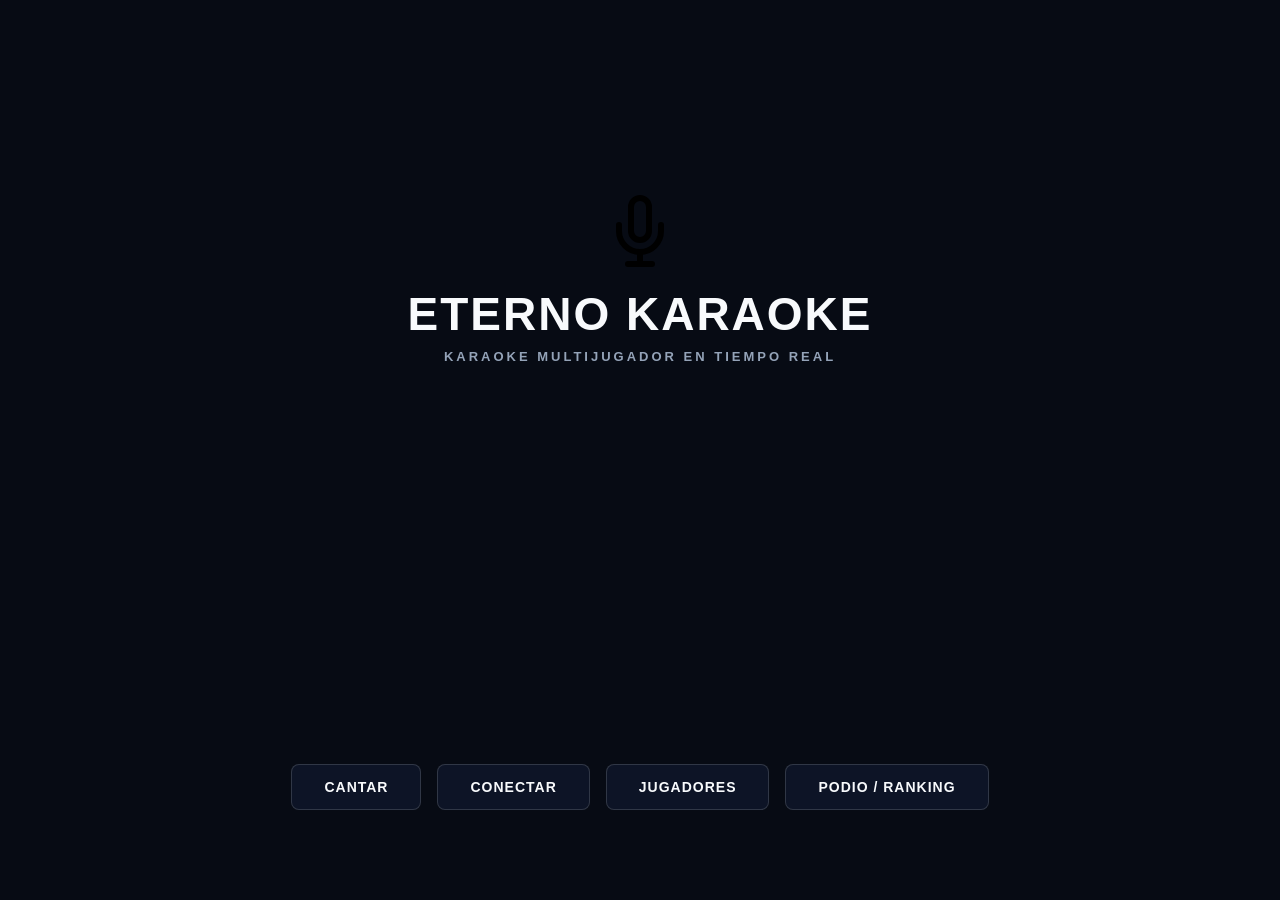
==== index.html @ def69ac6 "feat: move scores to right lane panels with Just Dance style popups, clean up top HUD, enlarge TV ly" ====
<!DOCTYPE html>
<html lang="es">
<head>
  <meta charset="UTF-8">
  <meta name="viewport" content="width=device-width, initial-scale=1.0">
  <title>Eterno Karaoke</title>
  <link rel="stylesheet" href="src/css/main.css">
  <link rel="stylesheet" href="src/css/game.css">
  <!-- WebRTC PeerJS Local Library -->
  <script src="src/js/peerjs.min.js"></script>
  <!-- Client-side Dynamic QR Code Library -->
  <script src="src/js/qrcode.min.js"></script>
</head>
<body>

  <!-- 1. VISTA: PÁGINA DE INICIO (VOCALUXE HOME SCREEN) -->
  <section id="view-home" class="home-screen">
    <div class="home-branding">
      <img src="src/assets/images/svg/mic.svg" alt="Karaoke" class="home-logo" />
      <h1 class="home-title">ETERNO KARAOKE</h1>
      <p class="home-subtitle">KARAOKE MULTIJUGADOR EN TIEMPO REAL</p>
    </div>

    <!-- Vocaluxe Bottom Navigation Bar -->
    <nav class="vocaluxe-bottom-bar">
      <button id="nav-btn-sing" class="vocaluxe-menu-btn" title="Ir a la biblioteca de canciones">
        <span>CANTAR</span>
      </button>
      <button id="nav-btn-connect" class="vocaluxe-menu-btn" title="Escanear QR para conectar móviles">
        <span>CONECTAR</span>
      </button>
      <button id="nav-btn-players" class="vocaluxe-menu-btn" title="Ver jugadores conectados y comprobación">
        <span>JUGADORES</span>
      </button>
      <button id="nav-btn-leaderboard" class="vocaluxe-menu-btn" title="Ver podio y clasificación histórica">
        <span>PODIO / RANKING</span>
      </button>
    </nav>
  </section>

  <!-- 2. VISTA: MENÚ DE CANCIONES (CUADRÍCULA LIPS / VOCALUXE) -->
  <main id="view-library" class="hidden"></main>

  <!-- 3. VISTA: PANTALLA DE JUEGO (CANVAS + HUD HASTA 4 JUGADORES) -->
  <section id="view-game" class="game-viewport hidden">
    <!-- Vídeo MP4 de fondo del videoclip -->
    <video id="bg-video" class="bg-video" playsinline></video>

    <!-- Canvas de notas píldora a 60 FPS -->
    <canvas id="game-canvas" class="game-canvas"></canvas>

    <!-- Barra Inferior de Juego (Título a la izquierda, Pausa/Salir a la derecha) -->
    <footer class="game-bottom-bar">
      <div class="song-meta-pill">
        <span id="hud-song-title" class="meta-title">-</span>
        <span class="meta-separator">•</span>
        <span id="hud-song-artist" class="meta-artist">-</span>
      </div>

      <div class="hud-action-buttons">
        <button id="btn-pause" class="btn-hud-circle" title="Pausar juego">
          <img src="src/assets/images/svg/pause.svg" alt="Pausa" />
        </button>
        <button id="btn-back" class="btn-hud-circle" title="Salir a biblioteca">
          <img src="src/assets/images/svg/arrow-left.svg" alt="Salir" />
        </button>
      </div>
    </footer>
  </section>

  <!-- 4. MODAL: CONECTAR MÓVILES (QR CODE ÚNICO HTTPS) -->
  <aside id="connect-modal" class="modal-overlay hidden">
    <div class="profiles-card">
      <header class="modal-header">
        <h2>CONECTAR MÓVILES</h2>
        <button id="btn-close-connect" class="btn-close">&times;</button>
      </header>
      <div class="profiles-content" style="text-align: center;">
        <p style="font-size: 13px; color: #94A3B8; margin-bottom: 18px;">
          Escanea este código QR con la cámara de tu móvil para entrar a la sala:
        </p>

        <!-- Dynamic QR Code Canvas -->
        <div style="background-color: #FFFFFF; padding: 12px; border-radius: 10px; display: inline-block; margin-bottom: 18px;">
          <canvas id="connect-qr-canvas" style="display: block; width: 190px; height: 190px;"></canvas>
        </div>

        <p style="font-size: 14px; margin-bottom: 20px;">
          <a id="connect-direct-link" href="#" target="_blank" style="color: #38BDF8; font-weight: 700; text-decoration: none;">
            Enlace directo
          </a>
        </p>
      </div>
      <footer class="modal-footer">
        <button id="btn-done-connect" class="btn-modal primary">Aceptar</button>
      </footer>
    </div>
  </aside>

  <!-- 5. MODAL: JUGADORES CONECTADOS Y COMPROBACIÓN EN VIVO -->
  <aside id="players-modal" class="modal-overlay hidden">
    <div class="profiles-card" style="width: 620px;">
      <header class="modal-header">
        <h2>JUGADORES Y COMPROBACIÓN DE MICRÓFONOS</h2>
        <button id="btn-close-players" class="btn-close">&times;</button>
      </header>
      <div class="profiles-content">
        <!-- Lista de Jugadores Conectados -->
        <h3 style="font-size: 11px; font-weight: 800; color: #94A3B8; letter-spacing: 1px; text-transform: uppercase; margin-bottom: 10px;">Jugadores en la Sala</h3>
        <div id="players-lobby-list" style="display: flex; flex-direction: column; gap: 10px; margin-bottom: 22px;">
          <div style="text-align: center; color: #94A3B8; font-size: 13px; padding: 20px;">
            Ningún móvil conectado aún. Pulsa en <strong>"Conectar"</strong> para escanear el código QR.
          </div>
        </div>

        <!-- Panel de Comprobación de Afinación y Tolerancia -->
        <div class="calibration-box" style="background-color: #070B14; border: 1px solid #1E293B; border-radius: 8px; padding: 18px;">
          <h3 style="font-size: 13px; font-weight: 800; color: #38BDF8; margin-bottom: 14px; display: flex; align-items: center; justify-content: space-between;">
            <span>COMPROBACIÓN DE AFINACIÓN EN VIVO</span>
            <span id="calib-detected-note" style="font-size: 12px; color: #10B981; font-weight: 700;">Afinador: En espera</span>
          </h3>

          <!-- Visual Musical Tuner Gauge -->
          <div style="margin-bottom: 18px;">
            <div style="display: flex; justify-content: space-between; font-size: 11px; font-weight: 800; color: #64748B; margin-bottom: 6px; padding: 0 4px;">
              <span>Do (C)</span>
              <span>Re (D)</span>
              <span>Mi (E)</span>
              <span>Fa (F)</span>
              <span>Sol (G)</span>
              <span>La (A)</span>
              <span>Si (B)</span>
            </div>
            <div style="position: relative; width: 100%; height: 16px; background-color: #1E293B; border-radius: 8px; overflow: hidden; border: 1px solid #334155;">
              <div id="calib-tuner-needle" style="position: absolute; left: 50%; top: 0; width: 4px; height: 100%; background-color: #38BDF8; transform: translateX(-50%); transition: left 0.08s ease;"></div>
            </div>
          </div>

          <!-- Tolerance / Pitch matching selector -->
          <div style="display: flex; align-items: center; justify-content: space-between;">
            <div>
              <span style="font-size: 13px; font-weight: 700; color: #F8FAFC; display: block;">Tolerancia de Afinación de Puntos</span>
              <span style="font-size: 11px; color: #94A3B8;">Ajusta el margen para dar una nota por acertada</span>
            </div>
            <div id="calib-tolerance-group" style="display: flex; gap: 6px; background-color: #0F172A; padding: 4px; border-radius: 6px; border: 1px solid #1E293B;">
              <button class="calib-btn" data-tol="2.2">Permisiva</button>
              <button class="calib-btn active" data-tol="1.5">Normal</button>
              <button class="calib-btn" data-tol="0.9">Estricta</button>
            </div>
          </div>
        </div>
      </div>
      <footer class="modal-footer">
        <button id="btn-done-players" class="btn-modal primary">Guardar y Cerrar</button>
      </footer>
    </div>
  </aside>

  <!-- 6. MODAL: COMPROBACIÓN DE JUGADORES LISTOS (READY CHECK) -->
  <aside id="ready-check-modal" class="modal-overlay hidden">
    <div class="profiles-card" style="width: 540px; text-align: center;">
      <header class="modal-header">
        <h2>¿ESTÁIS LISTOS?</h2>
        <button id="btn-close-ready" class="btn-close">&times;</button>
      </header>
      <div class="profiles-content" style="padding: 24px 20px;">
        <div id="ready-song-banner" style="background-color: #070B14; border: 1px solid #1E293B; border-radius: 8px; padding: 12px 16px; margin-bottom: 20px; display: flex; align-items: center; gap: 14px; text-align: left;">
          <img id="ready-song-cover" src="src/assets/images/svg/music.svg" alt="" style="width: 48px; height: 48px; border-radius: 6px; object-fit: cover;" />
          <div>
            <h3 id="ready-song-title" style="font-size: 16px; font-weight: 800; color: #F8FAFC; margin-bottom: 2px;">-</h3>
            <p id="ready-song-artist" style="font-size: 13px; color: #94A3B8;">-</p>
          </div>
        </div>

        <p style="font-size: 13px; color: #94A3B8; margin-bottom: 18px;">
          Pulsa <strong>"¡ESTOY LISTO!"</strong> en la pantalla del móvil para confirmar:
        </p>

        <div id="ready-players-list" style="display: flex; flex-direction: column; gap: 10px; margin-bottom: 24px;">
          <!-- Dinámico según jugadores conectados -->
        </div>

        <div style="display: flex; gap: 12px; justify-content: center;">
          <button id="btn-force-start" class="btn-modal primary" style="flex: 1; padding: 14px; font-size: 15px;">
            Empezar Canción
          </button>
          <button id="btn-cancel-ready" class="btn-modal secondary" style="padding: 14px 22px;">
            Cancelar
          </button>
        </div>
      </div>
    </div>
  </aside>

  <!-- 7. MODAL: PODIO Y CLASIFICACIÓN HISTÓRICA LOCAL -->
  <aside id="leaderboard-modal" class="modal-overlay hidden">
    <div class="profiles-card" style="width: 600px;">
      <header class="modal-header">
        <h2>PODIO Y CLASIFICACIÓN HISTÓRICA</h2>
        <button id="btn-close-leaderboard" class="btn-close">&times;</button>
      </header>
      <div class="profiles-content">
        <p style="font-size: 13px; color: #94A3B8; margin-bottom: 16px;">
          Puntuaciones acumuladas y récords guardados localmente:
        </p>

        <div id="leaderboard-list" style="display: flex; flex-direction: column; gap: 10px; margin-bottom: 20px;">
          <!-- Dinámico -->
        </div>

        <button id="btn-reset-leaderboard" class="btn-modal secondary" style="width: 100%; border-color: #EF4444; color: #EF4444;">
          Reiniciar Puntuaciones del Podio
        </button>
      </div>
      <footer class="modal-footer">
        <button id="btn-done-leaderboard" class="btn-modal primary">Cerrar</button>
      </footer>
    </div>
  </aside>

  <!-- 8. MODAL: RESULTADOS FINALES MULTI-JUGADOR -->
  <aside id="view-results" class="modal-overlay hidden">
    <div class="results-card-large">
      <header class="results-banner">
        <img src="src/assets/images/svg/trophy.svg" alt="Trofeo" class="trophy-icon" />
        <h2 id="res-winner-title" class="winner-title">CANCION COMPLETADA</h2>
      </header>

      <div id="results-players-container" class="results-grid"></div>

      <footer class="results-footer">
        <button id="btn-retry" class="btn-result primary">Cantar de Nuevo</button>
        <button id="btn-results-leaderboard" class="btn-result secondary">Ver Podio</button>
        <button id="btn-exit-results" class="btn-result secondary">Volver al Menú</button>
      </footer>
    </div>
  </aside>

  <!-- Script Principal Modular -->
  <script type="module" src="src/js/main.js"></script>
</body>
</html>
---- src/css/main.css ----
/* ==========================================================================
   LIPS / VOCALUXE MINIMALIST SQUARE GRID & MAIN STYLES
   Standards: EternoDev (Zero Gradients, Zero Emojis, Flat Minimal Design)
   ========================================================================== */

:root {
  --bg-primary: #070B14;
  --bg-surface: #0F172A;
  --bg-surface-elevated: #1E293B;
  --border-subtle: #1E293B;
  --border-active: #38BDF8;
  --text-main: #F8FAFC;
  --text-muted: #94A3B8;
  --color-blue: #2563EB;
  --color-blue-hover: #1D4ED8;
  --color-red: #EF4444;
  --color-green: #10B981;
  --color-amber: #F59E0B;
}

* {
  box-sizing: border-box;
  margin: 0;
  padding: 0;
}

body {
  font-family: -apple-system, BlinkMacSystemFont, "Segoe UI", Roboto, Helvetica, Arial, sans-serif;
  background-color: var(--bg-primary);
  color: var(--text-main);
  height: 100vh;
  overflow: hidden;
  user-select: none;
}

.hidden {
  display: none !important;
}

/* ==========================================================================
   VOCALUXE HOME SCREEN (TITLE & BOTTOM BAR)
   ========================================================================== */

.home-screen {
  width: 100vw;
  height: 100vh;
  display: flex;
  flex-direction: column;
  align-items: center;
  justify-content: space-between;
  padding: 60px 40px;
  background-color: #070B14;
  position: relative;
}

.home-branding {
  display: flex;
  flex-direction: column;
  align-items: center;
  margin-top: 15vh;
}

.home-logo {
  width: 72px;
  height: 72px;
  color: var(--color-blue);
  margin-bottom: 20px;
}

.home-title {
  font-size: 46px;
  font-weight: 900;
  letter-spacing: 2px;
  color: #F8FAFC;
  margin-bottom: 8px;
}

.home-subtitle {
  font-size: 13px;
  font-weight: 700;
  letter-spacing: 3px;
  color: var(--text-muted);
}

.vocaluxe-bottom-bar {
  display: flex;
  gap: 16px;
  margin-bottom: 30px;
}

.vocaluxe-menu-btn {
  background-color: rgba(15, 23, 42, 0.85);
  border: 1px solid rgba(255, 255, 255, 0.15);
  color: #F8FAFC;
  padding: 14px 32px;
  border-radius: 8px;
  font-size: 14px;
  font-weight: 800;
  letter-spacing: 1px;
  cursor: pointer;
  transition: background-color 0.15s ease, border-color 0.15s ease, transform 0.15s ease;
}

.vocaluxe-menu-btn:hover {
  background-color: #1E293B;
  border-color: #38BDF8;
  transform: translateY(-2px);
}

/* ==========================================================================
   HEADER (LIPS MINIMALIST STYLE)
   ========================================================================== */

.library-players-strip {
  display: flex;
  align-items: center;
  gap: 10px;
}

.no-players-text {
  font-size: 12px;
  font-weight: 700;
  color: #64748B;
  background-color: var(--bg-surface);
  border: 1px solid var(--border-subtle);
  padding: 6px 12px;
  border-radius: 6px;
}

.players-badges-row {
  display: flex;
  align-items: center;
  gap: 8px;
}

.player-badge-pill {
  display: inline-flex;
  align-items: center;
  gap: 6px;
  background-color: var(--bg-surface);
  border: 2px solid;
  padding: 4px 10px;
  border-radius: 6px;
}

.badge-avatar {
  width: 20px;
  height: 20px;
  border-radius: 4px;
}

.badge-name {
  font-size: 12px;
  font-weight: 800;
  color: #F8FAFC;
}

.lips-screen {
  display: flex;
  flex-direction: column;
  height: 100vh;
  padding: 16px 28px;
  position: relative;
}

.lips-header {
  display: flex;
  align-items: center;
  justify-content: space-between;
  padding-bottom: 14px;
  border-bottom: 1px solid var(--border-subtle);
  margin-bottom: 20px;
}

.lips-brand {
  display: flex;
  align-items: center;
  gap: 10px;
}

.brand-icon {
  width: 26px;
  height: 26px;
  color: var(--color-blue);
}

.brand-title {
  font-size: 18px;
  font-weight: 800;
  letter-spacing: 0.5px;
}

/* 1P, 2P, 3P, 4P Selector */
.player-count-tabs {
  display: flex;
  background-color: var(--bg-surface);
  border: 1px solid var(--border-subtle);
  border-radius: 8px;
  padding: 3px;
  gap: 4px;
}

.count-tab {
  background: transparent;
  border: none;
  color: var(--text-muted);
  font-size: 12px;
  font-weight: 800;
  padding: 7px 14px;
  border-radius: 5px;
  cursor: pointer;
  transition: background-color 0.15s ease, color 0.15s ease;
}

.count-tab.active {
  background-color: var(--color-blue);
  color: #FFFFFF;
}

.header-actions {
  display: flex;
  align-items: center;
  gap: 10px;
}

.search-wrap {
  display: flex;
  align-items: center;
  gap: 8px;
  background-color: var(--bg-surface);
  border: 1px solid var(--border-subtle);
  border-radius: 6px;
  padding: 6px 12px;
}

.search-wrap img {
  width: 15px;
  height: 15px;
  color: var(--text-muted);
}

.search-wrap input {
  background: transparent;
  border: none;
  outline: none;
  color: var(--text-main);
  font-size: 13px;
  width: 150px;
}

.btn-action-minimal {
  display: inline-flex;
  align-items: center;
  gap: 6px;
  background-color: var(--bg-surface);
  color: var(--text-main);
  border: 1px solid var(--border-subtle);
  padding: 7px 14px;
  border-radius: 6px;
  font-size: 12px;
  font-weight: 700;
  cursor: pointer;
  transition: background-color 0.15s ease;
}

.btn-action-minimal img {
  width: 14px;
  height: 14px;
}

.btn-action-minimal:hover {
  background-color: var(--bg-surface-elevated);
}

/* ==========================================================================
   LIPS SQUARE GRID (1:1 RATIO BLOCKS)
   ========================================================================== */

.lips-grid-view {
  flex: 1;
  overflow-y: auto;
  padding-bottom: 90px; /* Space for floating play bar */
}

.lips-grid {
  display: grid;
  grid-template-columns: repeat(auto-fill, minmax(170px, 1fr));
  gap: 22px;
}

.lips-card {
  display: flex;
  flex-direction: column;
  cursor: pointer;
  transition: transform 0.15s ease;
}

.lips-card:hover {
  transform: translateY(-3px);
}

.lips-square {
  position: relative;
  width: 100%;
  aspect-ratio: 1 / 1;
  background-color: #000000;
  border: 2px solid var(--border-subtle);
  border-radius: 8px;
  overflow: hidden;
  margin-bottom: 8px;
}

.lips-card.selected .lips-square {
  border-color: #38BDF8;
}

.square-img {
  width: 100%;
  height: 100%;
  object-fit: cover;
}

.fallback-img {
  width: 48px;
  height: 48px;
  position: absolute;
  top: 50%;
  left: 50%;
  transform: translate(-50%, -50%);
  color: var(--border-subtle);
}

/* Letter badge in top left (K, L, M, O...) like Lips */
.letter-badge {
  position: absolute;
  top: 8px;
  left: 8px;
  background-color: rgba(7, 11, 20, 0.85);
  border: 1px solid var(--border-subtle);
  color: #38BDF8;
  font-size: 11px;
  font-weight: 800;
  padding: 3px 7px;
  border-radius: 4px;
  z-index: 2;
}

.lips-info {
  display: flex;
  flex-direction: column;
  gap: 2px;
}

.lips-title {
  font-size: 14px;
  font-weight: 700;
  color: var(--text-main);
  white-space: nowrap;
  overflow: hidden;
  text-overflow: ellipsis;
}

.lips-artist {
  font-size: 12px;
  color: var(--text-muted);
  white-space: nowrap;
  overflow: hidden;
  text-overflow: ellipsis;
}

/* ==========================================================================
   VOCALUXE SONG SELECTION & DETAIL SIDE PANEL
   ========================================================================== */

.lips-screen {
  width: 100vw;
  height: 100vh;
  display: flex;
  flex-direction: column;
  overflow: hidden;
}

.library-body {
  display: flex;
  flex: 1;
  overflow: hidden;
  gap: 28px;
  padding: 20px 32px 28px 32px;
}

.lips-grid-view {
  flex: 1;
  overflow-y: auto;
  padding-right: 8px;
}

.vocaluxe-side-panel {
  width: 380px;
  min-width: 320px;
  max-width: 400px;
  background-color: var(--bg-surface);
  border: 1px solid var(--border-subtle);
  border-radius: 12px;
  padding: 24px;
  display: flex;
  flex-direction: column;
  overflow-y: auto;
  box-shadow: 0 8px 24px rgba(0, 0, 0, 0.4);
}

.panel-cover-wrap {
  width: 100%;
  aspect-ratio: 16 / 10;
  background-color: #070B14;
  border: 1px solid var(--border-subtle);
  border-radius: 8px;
  overflow: hidden;
  margin-bottom: 16px;
  display: flex;
  align-items: center;
  justify-content: center;
}

.panel-cover-img {
  width: 100%;
  height: 100%;
  object-fit: cover;
}

.panel-song-meta {
  margin-bottom: 20px;
}

.panel-title {
  font-size: 22px;
  font-weight: 900;
  color: var(--text-main);
  line-height: 1.2;
  margin-bottom: 6px;
  word-break: break-word;
}

.panel-artist {
  font-size: 15px;
  font-weight: 700;
  color: #38BDF8;
}

.panel-section-title {
  font-size: 11px;
  font-weight: 800;
  color: var(--text-muted);
  letter-spacing: 1px;
  text-transform: uppercase;
  margin-bottom: 8px;
  display: block;
}

.panel-toggle-group {
  display: flex;
  gap: 6px;
  background-color: #070B14;
  border: 1px solid var(--border-subtle);
  border-radius: 8px;
  padding: 4px;
  margin-bottom: 20px;
}

.panel-tab-btn {
  flex: 1;
  background: transparent;
  border: none;
  border-radius: 6px;
  color: var(--text-muted);
  font-size: 13px;
  font-weight: 700;
  padding: 8px 4px;
  cursor: pointer;
  transition: all 0.15s ease;
}

.panel-tab-btn:hover {
  color: var(--text-main);
}

.panel-tab-btn.active {
  background-color: var(--color-blue);
  color: #FFFFFF;
  font-weight: 800;
}

.calib-btn {
  background: transparent;
  border: none;
  color: var(--text-muted);
  font-size: 12px;
  font-weight: 700;
  padding: 6px 14px;
  border-radius: 4px;
  cursor: pointer;
  transition: all 0.15s ease;
}

.calib-btn:hover {
  color: var(--text-main);
}

.calib-btn.active {
  background-color: var(--color-blue);
  color: #FFFFFF;
  font-weight: 800;
}

.panel-actions {
  margin-top: auto;
  display: flex;
  flex-direction: column;
  gap: 8px;
}

.btn-panel-play {
  width: 100%;
  padding: 16px;
  background-color: var(--color-blue);
  color: #FFFFFF;
  border: none;
  border-radius: 8px;
  font-size: 16px;
  font-weight: 900;
  letter-spacing: 1.5px;
  cursor: pointer;
  display: flex;
  align-items: center;
  justify-content: center;
  gap: 10px;
  transition: background-color 0.15s ease, transform 0.1s ease;
}

.btn-panel-play:hover {
  background-color: var(--color-blue-hover);
  transform: translateY(-2px);
}

.btn-panel-play img {
  width: 18px;
  height: 18px;
}

.panel-players-status {
  font-size: 12px;
  color: var(--text-muted);
  text-align: center;
  font-weight: 600;
}

/* ==========================================================================
   PROFILES MODAL
   ========================================================================== */

.modal-overlay {
  position: fixed;
  top: 0;
  left: 0;
  width: 100vw;
  height: 100vh;
  background-color: rgba(7, 11, 20, 0.9);
  display: flex;
  align-items: center;
  justify-content: center;
  z-index: 1000;
}

.profiles-card {
  background-color: var(--bg-surface);
  border: 1px solid var(--border-subtle);
  border-radius: 12px;
  width: 520px;
  max-width: 95%;
  overflow: hidden;
}

.modal-header {
  display: flex;
  align-items: center;
  justify-content: space-between;
  padding: 18px 24px;
  border-bottom: 1px solid var(--border-subtle);
}

.modal-header h2 {
  font-size: 15px;
  font-weight: 800;
  letter-spacing: 0.5px;
}

.btn-close {
  background: transparent;
  border: none;
  color: var(--text-muted);
  font-size: 24px;
  cursor: pointer;
}

.profiles-content {
  padding: 24px;
}

.profile-tabs {
  display: grid;
  grid-template-columns: repeat(2, 1fr);
  gap: 8px;
  margin-bottom: 20px;
}

.profile-tab-item {
  display: flex;
  align-items: center;
  gap: 8px;
  background-color: var(--bg-surface-elevated);
  border: 1px solid var(--border-subtle);
  border-radius: 6px;
  padding: 10px;
  color: var(--text-muted);
  font-weight: 700;
  font-size: 12px;
  cursor: pointer;
}

.profile-tab-item img {
  width: 20px;
  height: 20px;
}

.profile-tab-item.active {
  border-color: var(--color-blue);
  background-color: #1E3A8A;
  color: #FFFFFF;
}

.avatar-selection-box {
  display: flex;
  align-items: center;
  gap: 16px;
  margin-bottom: 20px;
  background-color: var(--bg-primary);
  padding: 14px;
  border-radius: 8px;
}

.avatar-large {
  width: 50px;
  height: 50px;
  border-radius: 8px;
}

.avatar-picker-row {
  display: flex;
  gap: 8px;
}

.avatar-thumb {
  background: transparent;
  border: 2px solid var(--border-subtle);
  border-radius: 6px;
  padding: 4px;
  cursor: pointer;
}

.avatar-thumb:hover {
  border-color: var(--border-active);
}

.avatar-thumb img {
  width: 28px;
  height: 28px;
}

.form-group {
  margin-bottom: 16px;
}

.form-group label {
  display: block;
  font-size: 11px;
  font-weight: 700;
  color: var(--text-muted);
  margin-bottom: 6px;
  text-transform: uppercase;
}

.form-group input {
  width: 100%;
  background-color: var(--bg-primary);
  border: 1px solid var(--border-subtle);
  border-radius: 6px;
  padding: 10px 14px;
  color: var(--text-main);
  font-size: 14px;
  outline: none;
}

.segmented-control {
  display: flex;
  background-color: var(--bg-primary);
  border: 1px solid var(--border-subtle);
  border-radius: 6px;
  padding: 3px;
  gap: 4px;
}

.btn-segment {
  flex: 1;
  background: transparent;
  border: none;
  color: var(--text-muted);
  font-size: 12px;
  font-weight: 600;
  padding: 8px;
  border-radius: 4px;
  cursor: pointer;
}

.btn-segment.active {
  background-color: var(--color-blue);
  color: #FFFFFF;
}

.modal-footer {
  display: flex;
  justify-content: flex-end;
  gap: 10px;
  padding: 16px 24px;
  border-top: 1px solid var(--border-subtle);
}

.btn-modal {
  padding: 10px 18px;
  border-radius: 6px;
  font-size: 13px;
  font-weight: 700;
  cursor: pointer;
  border: none;
}

.btn-modal.primary {
  background-color: var(--color-blue);
  color: #FFFFFF;
}

.btn-modal.secondary {
  background-color: var(--bg-surface-elevated);
  color: var(--text-main);
}
---- src/css/game.css ----
/* ==========================================================================
   GAMEPLAY HUD (UP TO 4 PLAYERS) & RESULTS
   Standards: EternoDev (Zero Gradients, Flat Solid Surfaces, SVG Only)
   ========================================================================== */

.game-viewport {
  position: relative;
  width: 100vw;
  height: 100vh;
  background-color: #070B14;
  overflow: hidden;
}

/* Background MP4 Video (Vivid clip playback with contrast overlay) */
.bg-video {
  position: absolute;
  top: 0;
  left: 0;
  width: 100%;
  height: 100%;
  object-fit: cover;
  opacity: 0.82;
  pointer-events: none;
}

.game-canvas {
  position: absolute;
  top: 0;
  left: 0;
  width: 100%;
  height: 100%;
  z-index: 10;
}

/* ==========================================================================
   BOTTOM GAMEPLAY BAR (Discrete Song Pill & Action Controls)
   ========================================================================== */

.game-bottom-bar {
  position: absolute;
  bottom: 16px;
  left: 24px;
  right: 24px;
  display: flex;
  align-items: center;
  justify-content: space-between;
  z-index: 20;
  pointer-events: none;
}

.game-bottom-bar .song-meta-pill,
.game-bottom-bar .hud-action-buttons {
  pointer-events: auto;
}

.song-meta-pill {
  background-color: rgba(7, 11, 20, 0.88);
  border: 1px solid #1E293B;
  border-radius: 6px;
  padding: 8px 16px;
  display: flex;
  align-items: center;
  gap: 8px;
}

.meta-title {
  font-size: 13px;
  font-weight: 800;
  color: #F8FAFC;
}

.meta-separator {
  color: #475569;
}

.meta-artist {
  font-size: 12px;
  color: #94A3B8;
}

.hud-action-buttons {
  display: flex;
  gap: 8px;
}

.btn-hud-circle {
  width: 36px;
  height: 36px;
  border-radius: 6px;
  background-color: rgba(7, 11, 20, 0.9);
  border: 1px solid #334155;
  display: flex;
  align-items: center;
  justify-content: center;
  cursor: pointer;
  transition: background-color 0.15s ease;
}

.btn-hud-circle:hover {
  background-color: #1E293B;
}

.btn-hud-circle img {
  width: 16px;
  height: 16px;
}

/* ==========================================================================
   RESULTS MODAL (UP TO 4 PLAYERS)
   ========================================================================== */

.results-card-large {
  background-color: #0F172A;
  border: 2px solid #334155;
  border-radius: 12px;
  padding: 32px;
  width: 820px;
  max-width: 95%;
  text-align: center;
}

.results-banner {
  margin-bottom: 22px;
}

.trophy-icon {
  width: 48px;
  height: 48px;
  color: #F59E0B;
  margin-bottom: 10px;
}

.winner-title {
  font-size: 22px;
  font-weight: 800;
  letter-spacing: -0.5px;
}

.results-grid {
  display: grid;
  grid-template-columns: repeat(auto-fit, minmax(170px, 1fr));
  gap: 16px;
  margin-bottom: 28px;
}

.result-player-card {
  background-color: #1E293B;
  border: 2px solid #334155;
  border-radius: 8px;
  overflow: hidden;
}

.result-player-card.winner {
  border-color: #F59E0B;
}

.result-player-header {
  padding: 14px;
  border-bottom: 2px solid;
  display: flex;
  flex-direction: column;
  align-items: center;
  gap: 6px;
}

.result-avatar {
  width: 44px;
  height: 44px;
  border-radius: 6px;
}

.result-player-name {
  font-size: 14px;
  font-weight: 800;
}

.result-rank-badge {
  font-size: 10px;
  font-weight: 800;
  color: #FFFFFF;
  padding: 2px 10px;
  border-radius: 4px;
}

.result-stats-body {
  padding: 14px;
  display: flex;
  flex-direction: column;
  gap: 10px;
}

.result-stat-row {
  display: flex;
  justify-content: space-between;
  align-items: center;
}

.stat-name {
  font-size: 11px;
  color: #94A3B8;
  font-weight: 700;
}

.stat-number {
  font-size: 16px;
  font-weight: 800;
  color: #F8FAFC;
}

.results-footer {
  display: flex;
  gap: 12px;
}

.btn-result {
  flex: 1;
  padding: 12px;
  border-radius: 6px;
  font-weight: 800;
  font-size: 13px;
  cursor: pointer;
  border: none;
}

.btn-result.primary {
  background-color: #2563EB;
  color: #FFFFFF;
}

.btn-result.secondary {
  background-color: #1E293B;
  color: #F8FAFC;
}

.btn-result.secondary:hover {
  background-color: #334155;
}
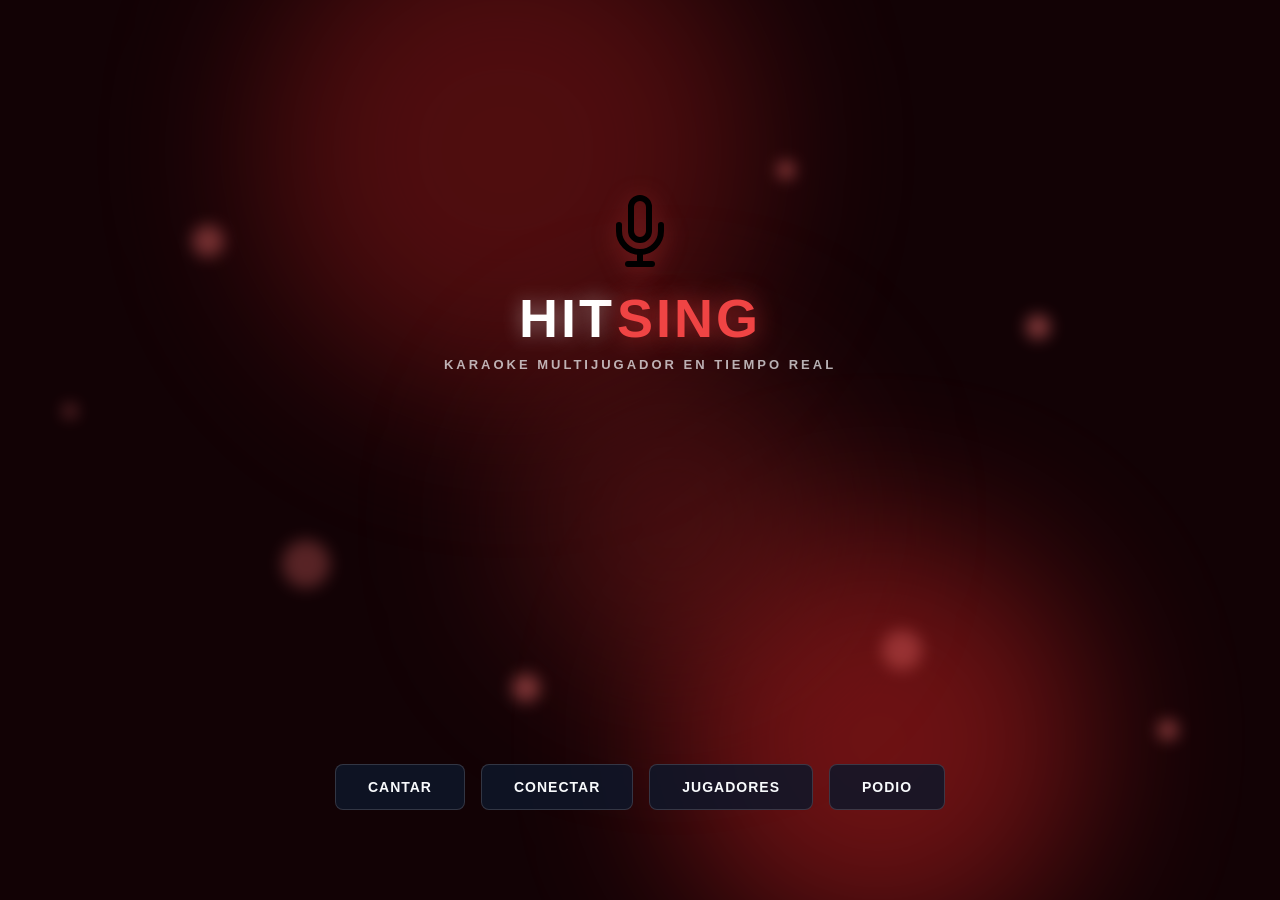
==== commit 9d2f915a: "fix: resolve SyntaxError in gameRenderer, rebrand to HitSing with animated crimson bokeh background," ====
--- a/index.html
+++ b/index.html
@@ -3,7 +3,7 @@
 <head>
   <meta charset="UTF-8">
   <meta name="viewport" content="width=device-width, initial-scale=1.0">
-  <title>Eterno Karaoke</title>
+  <title>HitSing</title>
   <link rel="stylesheet" href="src/css/main.css">
   <link rel="stylesheet" href="src/css/game.css">
   <!-- WebRTC PeerJS Local Library -->
@@ -15,9 +15,24 @@
 
   <!-- 1. VISTA: PÁGINA DE INICIO (VOCALUXE HOME SCREEN) -->
   <section id="view-home" class="home-screen">
+    <!-- Fondo animado rojizo con bokeh flotante y destellos -->
+    <div class="home-ambient-bg">
+      <div class="ambient-glow glow-1"></div>
+      <div class="ambient-glow glow-2"></div>
+      <div class="ambient-glow glow-3"></div>
+      <div class="bokeh-spot b1"></div>
+      <div class="bokeh-spot b2"></div>
+      <div class="bokeh-spot b3"></div>
+      <div class="bokeh-spot b4"></div>
+      <div class="bokeh-spot b5"></div>
+      <div class="bokeh-spot b6"></div>
+      <div class="bokeh-spot b7"></div>
+      <div class="bokeh-spot b8"></div>
+    </div>
+
     <div class="home-branding">
-      <img src="src/assets/images/svg/mic.svg" alt="Karaoke" class="home-logo" />
-      <h1 class="home-title">ETERNO KARAOKE</h1>
+      <img src="src/assets/images/svg/mic.svg" alt="HitSing" class="home-logo" />
+      <h1 class="home-title"><span class="title-hit">HIT</span><span class="title-sing">SING</span></h1>
       <p class="home-subtitle">KARAOKE MULTIJUGADOR EN TIEMPO REAL</p>
     </div>
 
@@ -32,8 +47,8 @@
       <button id="nav-btn-players" class="vocaluxe-menu-btn" title="Ver jugadores conectados y comprobación">
         <span>JUGADORES</span>
       </button>
-      <button id="nav-btn-leaderboard" class="vocaluxe-menu-btn" title="Ver podio y clasificación histórica">
-        <span>PODIO / RANKING</span>
+      <button id="nav-btn-leaderboard" class="vocaluxe-menu-btn" title="Ver podio y puntuaciones">
+        <span>PODIO</span>
       </button>
     </nav>
   </section>
--- a/src/css/main.css
+++ b/src/css/main.css
@@ -49,11 +49,93 @@
   align-items: center;
   justify-content: space-between;
   padding: 60px 40px;
-  background-color: #070B14;
+  background-color: #120205; /* Deep rich dark wine/crimson */
   position: relative;
+  overflow: hidden;
+}
+
+/* Ambient Animated Red Bokeh & Particle Background */
+.home-ambient-bg {
+  position: absolute;
+  top: 0;
+  left: 0;
+  width: 100%;
+  height: 100%;
+  pointer-events: none;
+  overflow: hidden;
+  z-index: 1;
+}
+
+.ambient-glow {
+  position: absolute;
+  border-radius: 50%;
+  filter: blur(80px);
+  opacity: 0.45;
+  animation: floatGlow 12s infinite alternate ease-in-out;
+}
+
+.glow-1 {
+  width: 500px;
+  height: 500px;
+  background-color: #991B1B;
+  top: -100px;
+  left: 20%;
+  animation-duration: 14s;
+}
+
+.glow-2 {
+  width: 420px;
+  height: 420px;
+  background-color: #DC2626;
+  bottom: -50px;
+  right: 15%;
+  animation-duration: 18s;
+  animation-delay: -5s;
+}
+
+.glow-3 {
+  width: 320px;
+  height: 320px;
+  background-color: #7F1D1D;
+  top: 40%;
+  right: 35%;
+  animation-duration: 16s;
+  animation-delay: -8s;
+}
+
+.bokeh-spot {
+  position: absolute;
+  border-radius: 50%;
+  background-color: #F87171;
+  filter: blur(8px);
+  opacity: 0.35;
+  animation: driftBokeh 10s infinite alternate ease-in-out;
+}
+
+.b1 { width: 32px; height: 32px; top: 25%; left: 15%; animation-duration: 9s; opacity: 0.4; }
+.b2 { width: 48px; height: 48px; top: 60%; left: 22%; animation-duration: 13s; animation-delay: -2s; opacity: 0.3; }
+.b3 { width: 24px; height: 24px; top: 35%; right: 18%; animation-duration: 11s; animation-delay: -4s; opacity: 0.5; }
+.b4 { width: 40px; height: 40px; top: 70%; right: 28%; animation-duration: 15s; animation-delay: -6s; opacity: 0.35; }
+.b5 { width: 16px; height: 16px; top: 18%; right: 38%; animation-duration: 8s; animation-delay: -1s; opacity: 0.6; }
+.b6 { width: 28px; height: 28px; bottom: 22%; left: 40%; animation-duration: 12s; animation-delay: -3s; opacity: 0.45; }
+.b7 { width: 12px; height: 12px; top: 45%; left: 5%; animation-duration: 7s; animation-delay: -5s; opacity: 0.5; }
+.b8 { width: 20px; height: 20px; top: 80%; right: 8%; animation-duration: 10s; animation-delay: -7s; opacity: 0.5; }
+
+@keyframes floatGlow {
+  0% { transform: translate3d(0, 0, 0) scale(1); }
+  50% { transform: translate3d(30px, 40px, 0) scale(1.15); }
+  100% { transform: translate3d(-25px, -30px, 0) scale(0.92); }
+}
+
+@keyframes driftBokeh {
+  0% { transform: translate3d(0, 0, 0); }
+  50% { transform: translate3d(20px, -35px, 0); opacity: 0.6; }
+  100% { transform: translate3d(-15px, 25px, 0); opacity: 0.25; }
 }
 
 .home-branding {
+  position: relative;
+  z-index: 2;
   display: flex;
   flex-direction: column;
   align-items: center;
@@ -63,26 +145,40 @@
 .home-logo {
   width: 72px;
   height: 72px;
-  color: var(--color-blue);
   margin-bottom: 20px;
+  filter: drop-shadow(0 4px 12px rgba(239, 68, 68, 0.4));
 }
 
 .home-title {
-  font-size: 46px;
+  font-size: 54px;
   font-weight: 900;
-  letter-spacing: 2px;
-  color: #F8FAFC;
+  letter-spacing: 3px;
   margin-bottom: 8px;
+  display: flex;
+  align-items: center;
+  gap: 2px;
+}
+
+.title-hit {
+  color: #FFFFFF;
+  text-shadow: 0 0 20px rgba(255, 255, 255, 0.4);
+}
+
+.title-sing {
+  color: #EF4444;
+  text-shadow: 0 0 24px rgba(239, 68, 68, 0.6);
 }
 
 .home-subtitle {
   font-size: 13px;
   font-weight: 700;
   letter-spacing: 3px;
-  color: var(--text-muted);
+  color: rgba(248, 250, 252, 0.7);
 }
 
 .vocaluxe-bottom-bar {
+  position: relative;
+  z-index: 2;
   display: flex;
   gap: 16px;
   margin-bottom: 30px;
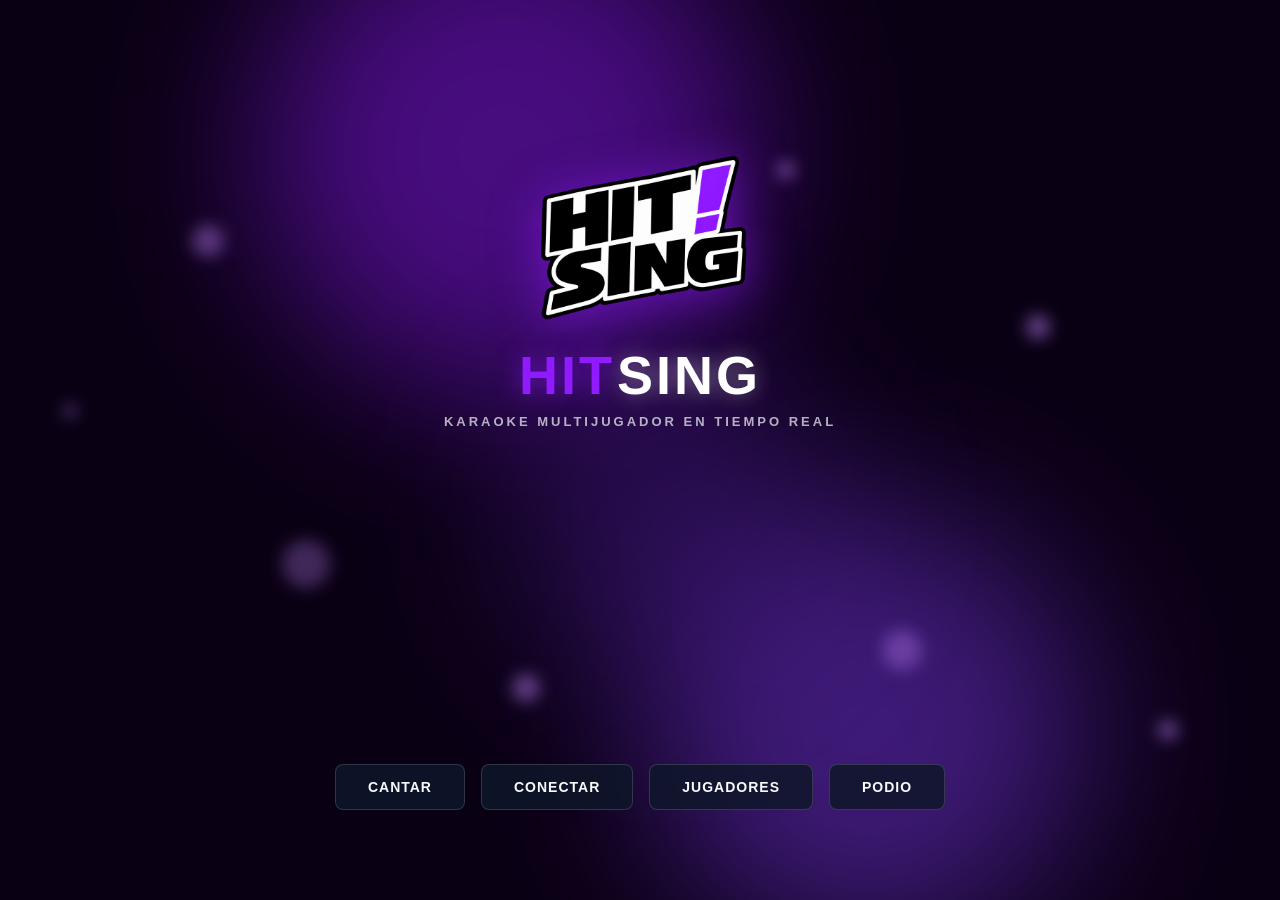
==== commit 3e9f63a7: "feat: redesign score panel to large Just Dance style layout, adopt purple #911BFF theme and integrat" ====
--- a/index.html
+++ b/index.html
@@ -31,7 +31,7 @@
     </div>
 
     <div class="home-branding">
-      <img src="src/assets/images/svg/mic.svg" alt="HitSing" class="home-logo" />
+      <img src="src/assets/images/png/logo.png" alt="HitSing" class="home-logo" />
       <h1 class="home-title"><span class="title-hit">HIT</span><span class="title-sing">SING</span></h1>
       <p class="home-subtitle">KARAOKE MULTIJUGADOR EN TIEMPO REAL</p>
     </div>
--- a/src/css/main.css
+++ b/src/css/main.css
@@ -8,9 +8,11 @@
   --bg-surface: #0F172A;
   --bg-surface-elevated: #1E293B;
   --border-subtle: #1E293B;
-  --border-active: #38BDF8;
+  --border-active: #911BFF;
   --text-main: #F8FAFC;
   --text-muted: #94A3B8;
+  --color-purple: #911BFF;
+  --color-purple-hover: #7E0FE0;
   --color-blue: #2563EB;
   --color-blue-hover: #1D4ED8;
   --color-red: #EF4444;
@@ -49,12 +51,12 @@
   align-items: center;
   justify-content: space-between;
   padding: 60px 40px;
-  background-color: #120205; /* Deep rich dark wine/crimson */
+  background-color: #0A0014; /* Deep velvet dark purple */
   position: relative;
   overflow: hidden;
 }
 
-/* Ambient Animated Red Bokeh & Particle Background */
+/* Ambient Animated Purple Bokeh & Glow Particle Background */
 .home-ambient-bg {
   position: absolute;
   top: 0;
@@ -77,16 +79,16 @@
 .glow-1 {
   width: 500px;
   height: 500px;
-  background-color: #991B1B;
+  background-color: #911BFF;
   top: -100px;
   left: 20%;
   animation-duration: 14s;
 }
 
 .glow-2 {
-  width: 420px;
-  height: 420px;
-  background-color: #DC2626;
+  width: 440px;
+  height: 440px;
+  background-color: #7C3AED;
   bottom: -50px;
   right: 15%;
   animation-duration: 18s;
@@ -96,7 +98,7 @@
 .glow-3 {
   width: 320px;
   height: 320px;
-  background-color: #7F1D1D;
+  background-color: #4C1D95;
   top: 40%;
   right: 35%;
   animation-duration: 16s;
@@ -106,7 +108,7 @@
 .bokeh-spot {
   position: absolute;
   border-radius: 50%;
-  background-color: #F87171;
+  background-color: #C084FC;
   filter: blur(8px);
   opacity: 0.35;
   animation: driftBokeh 10s infinite alternate ease-in-out;
@@ -139,14 +141,17 @@
   display: flex;
   flex-direction: column;
   align-items: center;
-  margin-top: 15vh;
+  margin-top: 10vh;
 }
 
 .home-logo {
-  width: 72px;
-  height: 72px;
-  margin-bottom: 20px;
-  filter: drop-shadow(0 4px 12px rgba(239, 68, 68, 0.4));
+  max-width: 320px;
+  max-height: 180px;
+  width: auto;
+  height: auto;
+  object-fit: contain;
+  margin-bottom: 14px;
+  filter: drop-shadow(0 6px 24px rgba(145, 27, 255, 0.55));
 }
 
 .home-title {
@@ -160,13 +165,13 @@
 }
 
 .title-hit {
+  color: #911BFF;
+  text-shadow: 0 0 24px rgba(145, 27, 255, 0.7);
+}
+
+.title-sing {
   color: #FFFFFF;
   text-shadow: 0 0 20px rgba(255, 255, 255, 0.4);
-}
-
-.title-sing {
-  color: #EF4444;
-  text-shadow: 0 0 24px rgba(239, 68, 68, 0.6);
 }
 
 .home-subtitle {
@@ -199,7 +204,7 @@
 
 .vocaluxe-menu-btn:hover {
   background-color: #1E293B;
-  border-color: #38BDF8;
+  border-color: #911BFF;
   transform: translateY(-2px);
 }
 
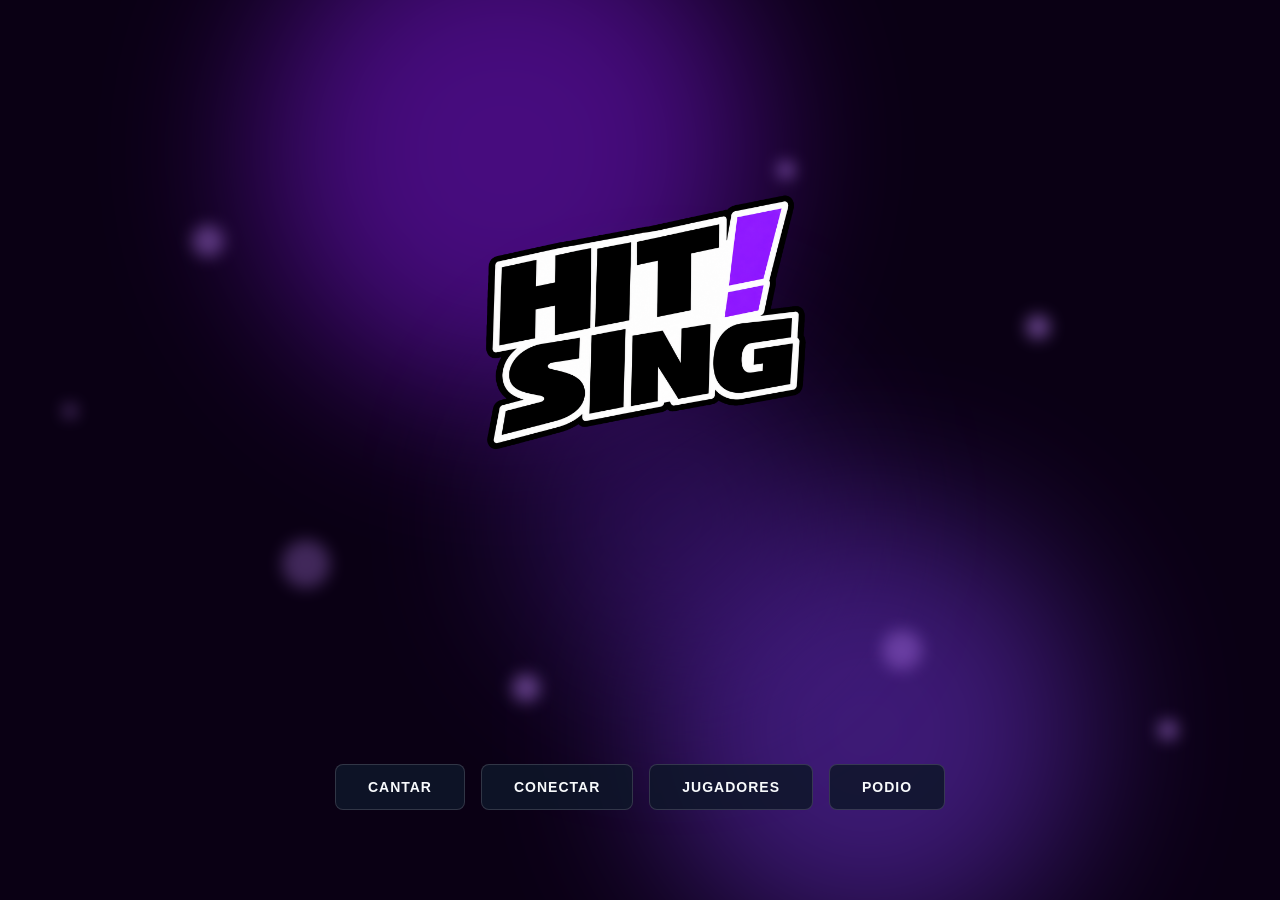
==== commit 1a697241: "style: remove duplicate text under home logo, clean library header icons, apply subtle purple theme " ====
--- a/index.html
+++ b/index.html
@@ -32,8 +32,6 @@
 
     <div class="home-branding">
       <img src="src/assets/images/png/logo.png" alt="HitSing" class="home-logo" />
-      <h1 class="home-title"><span class="title-hit">HIT</span><span class="title-sing">SING</span></h1>
-      <p class="home-subtitle">KARAOKE MULTIJUGADOR EN TIEMPO REAL</p>
     </div>
 
     <!-- Vocaluxe Bottom Navigation Bar -->
@@ -75,6 +73,9 @@
       <div class="hud-action-buttons">
         <button id="btn-pause" class="btn-hud-circle" title="Pausar juego">
           <img src="src/assets/images/svg/pause.svg" alt="Pausa" />
+        </button>
+        <button id="btn-finish" class="btn-hud-circle" title="Finalizar canción y ver puntuaciones">
+          <img src="src/assets/images/svg/trophy.svg" alt="Finalizar" />
         </button>
         <button id="btn-back" class="btn-hud-circle" title="Salir a biblioteca">
           <img src="src/assets/images/svg/arrow-left.svg" alt="Salir" />
--- a/src/css/main.css
+++ b/src/css/main.css
@@ -4,10 +4,10 @@
    ========================================================================== */
 
 :root {
-  --bg-primary: #070B14;
-  --bg-surface: #0F172A;
-  --bg-surface-elevated: #1E293B;
-  --border-subtle: #1E293B;
+  --bg-primary: #09040E;
+  --bg-surface: #120A1D;
+  --bg-surface-elevated: #1B0F2B;
+  --border-subtle: #26153D;
   --border-active: #911BFF;
   --text-main: #F8FAFC;
   --text-muted: #94A3B8;
@@ -141,44 +141,15 @@
   display: flex;
   flex-direction: column;
   align-items: center;
-  margin-top: 10vh;
+  margin-top: 14vh;
 }
 
 .home-logo {
-  max-width: 320px;
-  max-height: 180px;
+  max-width: 440px;
+  max-height: 280px;
   width: auto;
   height: auto;
   object-fit: contain;
-  margin-bottom: 14px;
-  filter: drop-shadow(0 6px 24px rgba(145, 27, 255, 0.55));
-}
-
-.home-title {
-  font-size: 54px;
-  font-weight: 900;
-  letter-spacing: 3px;
-  margin-bottom: 8px;
-  display: flex;
-  align-items: center;
-  gap: 2px;
-}
-
-.title-hit {
-  color: #911BFF;
-  text-shadow: 0 0 24px rgba(145, 27, 255, 0.7);
-}
-
-.title-sing {
-  color: #FFFFFF;
-  text-shadow: 0 0 20px rgba(255, 255, 255, 0.4);
-}
-
-.home-subtitle {
-  font-size: 13px;
-  font-weight: 700;
-  letter-spacing: 3px;
-  color: rgba(248, 250, 252, 0.7);
 }
 
 .vocaluxe-bottom-bar {
@@ -412,7 +383,7 @@
 }
 
 .lips-card.selected .lips-square {
-  border-color: #38BDF8;
+  border-color: #911BFF;
 }
 
 .square-img {
@@ -438,7 +409,7 @@
   left: 8px;
   background-color: rgba(7, 11, 20, 0.85);
   border: 1px solid var(--border-subtle);
-  color: #38BDF8;
+  color: #C084FC;
   font-size: 11px;
   font-weight: 800;
   padding: 3px 7px;
@@ -511,7 +482,7 @@
 
 .panel-cover-wrap {
   width: 100%;
-  aspect-ratio: 16 / 10;
+  aspect-ratio: 1 / 1;
   background-color: #070B14;
   border: 1px solid var(--border-subtle);
   border-radius: 8px;
@@ -544,7 +515,7 @@
 .panel-artist {
   font-size: 15px;
   font-weight: 700;
-  color: #38BDF8;
+  color: #C084FC;
 }
 
 .panel-section-title {
@@ -585,7 +556,7 @@
 }
 
 .panel-tab-btn.active {
-  background-color: var(--color-blue);
+  background-color: var(--color-purple);
   color: #FFFFFF;
   font-weight: 800;
 }
@@ -607,7 +578,7 @@
 }
 
 .calib-btn.active {
-  background-color: var(--color-blue);
+  background-color: var(--color-purple);
   color: #FFFFFF;
   font-weight: 800;
 }
@@ -622,7 +593,7 @@
 .btn-panel-play {
   width: 100%;
   padding: 16px;
-  background-color: var(--color-blue);
+  background-color: var(--color-purple);
   color: #FFFFFF;
   border: none;
   border-radius: 8px;
@@ -638,7 +609,7 @@
 }
 
 .btn-panel-play:hover {
-  background-color: var(--color-blue-hover);
+  background-color: var(--color-purple-hover);
   transform: translateY(-2px);
 }
 
@@ -733,8 +704,8 @@
 }
 
 .profile-tab-item.active {
-  border-color: var(--color-blue);
-  background-color: #1E3A8A;
+  border-color: var(--color-purple);
+  background-color: #2E1065;
   color: #FFFFFF;
 }
 
@@ -822,7 +793,7 @@
 }
 
 .btn-segment.active {
-  background-color: var(--color-blue);
+  background-color: var(--color-purple);
   color: #FFFFFF;
 }
 
@@ -844,7 +815,7 @@
 }
 
 .btn-modal.primary {
-  background-color: var(--color-blue);
+  background-color: var(--color-purple);
   color: #FFFFFF;
 }
 
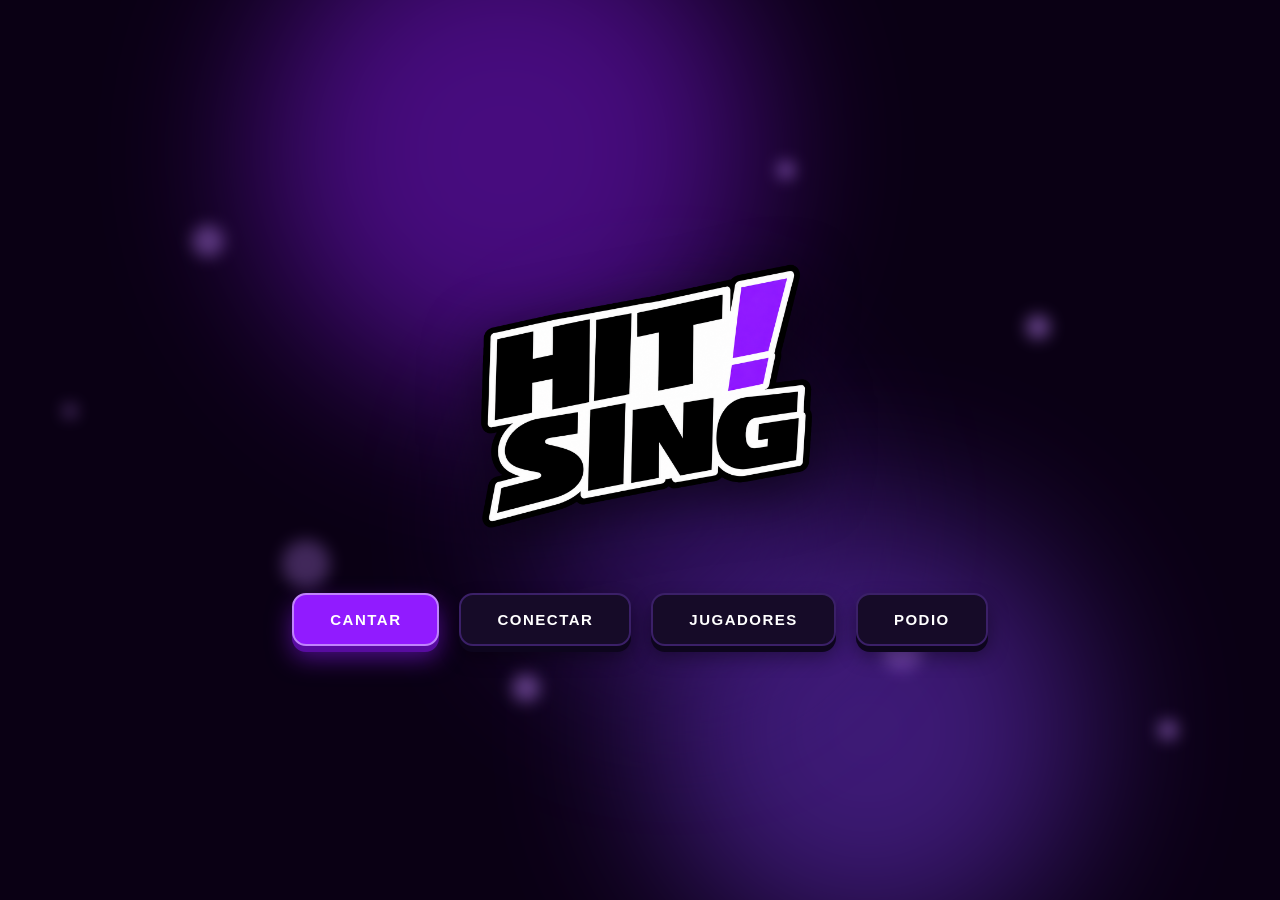
==== commit a464c47e: "feat: complete Just Dance 2017 overhaul, real media duration sync, leader crown and podium" ====
--- a/index.html
+++ b/index.html
@@ -62,6 +62,12 @@
     <!-- Canvas de notas píldora a 60 FPS -->
     <canvas id="game-canvas" class="game-canvas"></canvas>
 
+    <!-- Botón Flotante Saltar Intro Musical (Canciones con intro larga) -->
+    <button id="btn-skip-intro" class="btn-skip-intro hidden" title="Saltar intro musical (Espacio o clic)">
+      <span>Saltar Intro</span>
+      <svg viewBox="0 0 24 24" width="16" height="16" fill="currentColor"><polygon points="5,4 15,12 5,20"/><line x1="19" y1="5" x2="19" y2="19" stroke="currentColor" stroke-width="2.5"/></svg>
+    </button>
+
     <!-- Barra Inferior de Juego (Título a la izquierda, Pausa/Salir a la derecha) -->
     <footer class="game-bottom-bar">
       <div class="song-meta-pill">
@@ -113,61 +119,24 @@
     </div>
   </aside>
 
-  <!-- 5. MODAL: JUGADORES CONECTADOS Y COMPROBACIÓN EN VIVO -->
+  <!-- 5. MODAL: JUGADORES CONECTADOS Y GESTIÓN EN VIVO -->
   <aside id="players-modal" class="modal-overlay hidden">
-    <div class="profiles-card" style="width: 620px;">
-      <header class="modal-header">
-        <h2>JUGADORES Y COMPROBACIÓN DE MICRÓFONOS</h2>
+    <div class="profiles-card" style="width: 580px;">
+      <header class="modal-header">
+        <h2>JUGADORES CONECTADOS</h2>
         <button id="btn-close-players" class="btn-close">&times;</button>
       </header>
       <div class="profiles-content">
         <!-- Lista de Jugadores Conectados -->
-        <h3 style="font-size: 11px; font-weight: 800; color: #94A3B8; letter-spacing: 1px; text-transform: uppercase; margin-bottom: 10px;">Jugadores en la Sala</h3>
-        <div id="players-lobby-list" style="display: flex; flex-direction: column; gap: 10px; margin-bottom: 22px;">
-          <div style="text-align: center; color: #94A3B8; font-size: 13px; padding: 20px;">
+        <h3 style="font-size: 11px; font-weight: 800; color: #94A3B8; letter-spacing: 1px; text-transform: uppercase; margin-bottom: 12px;">Micrófonos en la Sala</h3>
+        <div id="players-lobby-list" style="display: flex; flex-direction: column; gap: 10px; margin-bottom: 12px;">
+          <div style="text-align: center; color: #94A3B8; font-size: 13px; padding: 24px;">
             Ningún móvil conectado aún. Pulsa en <strong>"Conectar"</strong> para escanear el código QR.
           </div>
         </div>
-
-        <!-- Panel de Comprobación de Afinación y Tolerancia -->
-        <div class="calibration-box" style="background-color: #070B14; border: 1px solid #1E293B; border-radius: 8px; padding: 18px;">
-          <h3 style="font-size: 13px; font-weight: 800; color: #38BDF8; margin-bottom: 14px; display: flex; align-items: center; justify-content: space-between;">
-            <span>COMPROBACIÓN DE AFINACIÓN EN VIVO</span>
-            <span id="calib-detected-note" style="font-size: 12px; color: #10B981; font-weight: 700;">Afinador: En espera</span>
-          </h3>
-
-          <!-- Visual Musical Tuner Gauge -->
-          <div style="margin-bottom: 18px;">
-            <div style="display: flex; justify-content: space-between; font-size: 11px; font-weight: 800; color: #64748B; margin-bottom: 6px; padding: 0 4px;">
-              <span>Do (C)</span>
-              <span>Re (D)</span>
-              <span>Mi (E)</span>
-              <span>Fa (F)</span>
-              <span>Sol (G)</span>
-              <span>La (A)</span>
-              <span>Si (B)</span>
-            </div>
-            <div style="position: relative; width: 100%; height: 16px; background-color: #1E293B; border-radius: 8px; overflow: hidden; border: 1px solid #334155;">
-              <div id="calib-tuner-needle" style="position: absolute; left: 50%; top: 0; width: 4px; height: 100%; background-color: #38BDF8; transform: translateX(-50%); transition: left 0.08s ease;"></div>
-            </div>
-          </div>
-
-          <!-- Tolerance / Pitch matching selector -->
-          <div style="display: flex; align-items: center; justify-content: space-between;">
-            <div>
-              <span style="font-size: 13px; font-weight: 700; color: #F8FAFC; display: block;">Tolerancia de Afinación de Puntos</span>
-              <span style="font-size: 11px; color: #94A3B8;">Ajusta el margen para dar una nota por acertada</span>
-            </div>
-            <div id="calib-tolerance-group" style="display: flex; gap: 6px; background-color: #0F172A; padding: 4px; border-radius: 6px; border: 1px solid #1E293B;">
-              <button class="calib-btn" data-tol="2.2">Permisiva</button>
-              <button class="calib-btn active" data-tol="1.5">Normal</button>
-              <button class="calib-btn" data-tol="0.9">Estricta</button>
-            </div>
-          </div>
-        </div>
       </div>
       <footer class="modal-footer">
-        <button id="btn-done-players" class="btn-modal primary">Guardar y Cerrar</button>
+        <button id="btn-done-players" class="btn-modal primary">Cerrar</button>
       </footer>
     </div>
   </aside>
@@ -234,20 +203,20 @@
     </div>
   </aside>
 
-  <!-- 8. MODAL: RESULTADOS FINALES MULTI-JUGADOR -->
+  <!-- 8. MODAL: RESULTADOS FINALES MULTI-JUGADOR (JUST DANCE PODIUM) -->
   <aside id="view-results" class="modal-overlay hidden">
-    <div class="results-card-large">
-      <header class="results-banner">
-        <img src="src/assets/images/svg/trophy.svg" alt="Trofeo" class="trophy-icon" />
-        <h2 id="res-winner-title" class="winner-title">CANCION COMPLETADA</h2>
-      </header>
-
-      <div id="results-players-container" class="results-grid"></div>
-
-      <footer class="results-footer">
-        <button id="btn-retry" class="btn-result primary">Cantar de Nuevo</button>
-        <button id="btn-results-leaderboard" class="btn-result secondary">Ver Podio</button>
-        <button id="btn-exit-results" class="btn-result secondary">Volver al Menú</button>
+    <div class="results-podium-card">
+      <header class="podium-banner">
+        <h2 id="res-winner-title" class="podium-title">¡ENHORABUENA!</h2>
+      </header>
+
+      <div id="results-players-container" class="podium-players-list"></div>
+
+      <footer class="podium-footer">
+        <button id="btn-exit-results" class="btn-just-dance-continue" title="Continuar a la biblioteca">
+          <span>CONTINUAR</span>
+          <svg viewBox="0 0 24 24" width="22" height="22" fill="#FFFFFF"><polygon points="5,3 19,12 5,21"/></svg>
+        </button>
       </footer>
     </div>
   </aside>
--- a/src/css/main.css
+++ b/src/css/main.css
@@ -24,6 +24,26 @@
   box-sizing: border-box;
   margin: 0;
   padding: 0;
+  scrollbar-width: thin;
+  scrollbar-color: #3B2068 #0A0214;
+}
+
+/* Custom Just Dance Purple Scrollbar */
+::-webkit-scrollbar {
+  width: 9px;
+  height: 9px;
+}
+::-webkit-scrollbar-track {
+  background: #0A0214;
+}
+::-webkit-scrollbar-thumb {
+  background: #3B2068;
+  border-radius: 6px;
+  border: 1px solid #1E0D36;
+}
+::-webkit-scrollbar-thumb:hover {
+  background: #911BFF;
+  box-shadow: 0 0 10px #911BFF;
 }
 
 body {
@@ -39,6 +59,16 @@
   display: none !important;
 }
 
+/* Crisp Pure White SVGs in UI */
+.btn-action-minimal img,
+.search-wrap img,
+.header-actions img,
+.lips-header img,
+.btn-panel-play img,
+.panel-actions img {
+  filter: brightness(0) invert(1) !important;
+}
+
 /* ==========================================================================
    VOCALUXE HOME SCREEN (TITLE & BOTTOM BAR)
    ========================================================================== */
@@ -49,8 +79,9 @@
   display: flex;
   flex-direction: column;
   align-items: center;
-  justify-content: space-between;
-  padding: 60px 40px;
+  justify-content: center;
+  gap: 48px;
+  padding: 40px 20px;
   background-color: #0A0014; /* Deep velvet dark purple */
   position: relative;
   overflow: hidden;
@@ -141,42 +172,76 @@
   display: flex;
   flex-direction: column;
   align-items: center;
-  margin-top: 14vh;
+  margin-top: 0;
 }
 
 .home-logo {
-  max-width: 440px;
-  max-height: 280px;
+  max-width: 480px;
+  max-height: 290px;
   width: auto;
   height: auto;
   object-fit: contain;
+  filter: drop-shadow(0 14px 28px rgba(0, 0, 0, 0.6));
 }
 
 .vocaluxe-bottom-bar {
   position: relative;
   z-index: 2;
   display: flex;
-  gap: 16px;
-  margin-bottom: 30px;
+  gap: 20px;
+  margin-bottom: 0;
+  flex-wrap: wrap;
+  justify-content: center;
 }
 
 .vocaluxe-menu-btn {
-  background-color: rgba(15, 23, 42, 0.85);
-  border: 1px solid rgba(255, 255, 255, 0.15);
-  color: #F8FAFC;
-  padding: 14px 32px;
-  border-radius: 8px;
-  font-size: 14px;
-  font-weight: 800;
-  letter-spacing: 1px;
-  cursor: pointer;
-  transition: background-color 0.15s ease, border-color 0.15s ease, transform 0.15s ease;
+  background-color: #160B28;
+  border: 2px solid #3B2068;
+  color: #FFFFFF;
+  padding: 16px 36px;
+  border-radius: 14px;
+  font-size: 15px;
+  font-weight: 900;
+  letter-spacing: 1.5px;
+  text-transform: uppercase;
+  cursor: pointer;
+  box-shadow: 0 6px 0 #0D051D, 0 10px 20px rgba(0, 0, 0, 0.4);
+  transition: all 0.12s cubic-bezier(0.2, 0.8, 0.2, 1);
+  display: inline-flex;
+  align-items: center;
+  justify-content: center;
 }
 
 .vocaluxe-menu-btn:hover {
-  background-color: #1E293B;
+  background-color: #261245;
   border-color: #911BFF;
-  transform: translateY(-2px);
+  transform: translateY(-3px);
+  box-shadow: 0 9px 0 #0D051D, 0 14px 24px rgba(145, 27, 255, 0.35);
+}
+
+.vocaluxe-menu-btn:active {
+  transform: translateY(4px);
+  box-shadow: 0 2px 0 #0D051D, 0 4px 10px rgba(0, 0, 0, 0.3);
+}
+
+/* Primary "CANTAR" button with Just Dance vibrant energy */
+#nav-btn-sing {
+  background-color: #911BFF;
+  border-color: #C084FC;
+  box-shadow: 0 6px 0 #580CA0, 0 12px 24px rgba(145, 27, 255, 0.5);
+  color: #FFFFFF;
+}
+
+#nav-btn-sing:hover {
+  background-color: #A238FF;
+  border-color: #FFFFFF;
+  transform: translateY(-3px);
+  box-shadow: 0 9px 0 #580CA0, 0 16px 30px rgba(145, 27, 255, 0.7);
+}
+
+#nav-btn-sing:active {
+  transform: translateY(4px);
+  box-shadow: 0 2px 0 #580CA0, 0 4px 10px rgba(0, 0, 0, 0.3);
 }
 
 /* ==========================================================================
@@ -247,7 +312,47 @@
 .lips-brand {
   display: flex;
   align-items: center;
-  gap: 10px;
+  gap: 14px;
+}
+
+#btn-back-home {
+  display: inline-flex;
+  align-items: center;
+  justify-content: center;
+  width: 40px;
+  height: 40px;
+  background-color: #1A0E2E;
+  border: 2px solid #3B2068;
+  border-radius: 50%;
+  cursor: pointer;
+  padding: 0;
+  transition: all 0.15s ease;
+}
+
+#btn-back-home:hover {
+  background-color: #911BFF;
+  border-color: #C084FC;
+  transform: scale(1.08);
+  box-shadow: 0 0 14px rgba(145, 27, 255, 0.5);
+}
+
+#btn-back-home img {
+  width: 20px;
+  height: 20px;
+  filter: brightness(0) invert(1) !important;
+}
+
+.library-songs-counter {
+  font-size: 12px;
+  font-weight: 800;
+  color: #C084FC;
+  background-color: #1A0E2E;
+  border: 1px solid #3B2068;
+  padding: 8px 14px;
+  border-radius: 8px;
+  letter-spacing: 0.5px;
+  user-select: none;
+  white-space: nowrap;
 }
 
 .brand-icon {
@@ -292,56 +397,260 @@
 .header-actions {
   display: flex;
   align-items: center;
-  gap: 10px;
+  gap: 12px;
 }
 
 .search-wrap {
   display: flex;
   align-items: center;
   gap: 8px;
-  background-color: var(--bg-surface);
-  border: 1px solid var(--border-subtle);
-  border-radius: 6px;
-  padding: 6px 12px;
+  background-color: #160B28;
+  border: 1px solid #3B2068;
+  border-radius: 8px;
+  padding: 7px 14px;
+  transition: border-color 0.15s ease, background-color 0.15s ease;
+}
+
+.search-wrap:focus-within {
+  border-color: #911BFF;
+  background-color: #1E0D36;
+  box-shadow: 0 0 10px rgba(145, 27, 255, 0.3);
 }
 
 .search-wrap img {
   width: 15px;
   height: 15px;
-  color: var(--text-muted);
+  filter: brightness(0) invert(1) !important;
 }
 
 .search-wrap input {
   background: transparent;
   border: none;
   outline: none;
-  color: var(--text-main);
+  color: #FFFFFF;
   font-size: 13px;
-  width: 150px;
+  font-weight: 600;
+  width: 180px;
+}
+
+.search-wrap input::placeholder {
+  color: #64748B;
+}
+
+/* Sort Selector in Library Header */
+.sort-wrap {
+  display: flex;
+  align-items: center;
+}
+
+.sort-select {
+  background-color: #160B28;
+  border: 1px solid #3B2068;
+  border-radius: 8px;
+  color: #FFFFFF;
+  font-size: 12px;
+  font-weight: 700;
+  padding: 8px 14px;
+  outline: none;
+  cursor: pointer;
+  transition: border-color 0.15s ease, background-color 0.15s ease;
+}
+
+.sort-select:hover,
+.sort-select:focus {
+  border-color: #911BFF;
+  background-color: #1E0D36;
+}
+
+.sort-select option {
+  background-color: #120A1D;
+  color: #FFFFFF;
 }
 
 .btn-action-minimal {
   display: inline-flex;
   align-items: center;
-  gap: 6px;
-  background-color: var(--bg-surface);
-  color: var(--text-main);
-  border: 1px solid var(--border-subtle);
-  padding: 7px 14px;
-  border-radius: 6px;
+  gap: 8px;
+  background-color: #160B28;
+  color: #FFFFFF;
+  border: 1px solid #3B2068;
+  padding: 8px 16px;
+  border-radius: 8px;
+  font-size: 12px;
+  font-weight: 800;
+  cursor: pointer;
+  transition: all 0.15s ease;
+}
+
+.btn-action-minimal img {
+  width: 15px;
+  height: 15px;
+  filter: brightness(0) invert(1) !important;
+}
+
+.btn-action-minimal:hover {
+  background-color: #261245;
+  border-color: #911BFF;
+}
+
+/* Empty Library Just Dance Hero */
+.empty-library-hero {
+  grid-column: 1 / -1;
+  display: flex;
+  flex-direction: column;
+  align-items: center;
+  justify-content: center;
+  min-height: 420px;
+  padding: 48px 32px;
+  background-color: #120A20;
+  border: 2px dashed #3B2068;
+  border-radius: 20px;
+  text-align: center;
+  margin: 20px 0;
+}
+
+.empty-icon-circle {
+  width: 90px;
+  height: 90px;
+  border-radius: 50%;
+  background-color: #21113B;
+  border: 2px solid #580CA0;
+  display: flex;
+  align-items: center;
+  justify-content: center;
+  margin-bottom: 20px;
+  box-shadow: 0 8px 24px rgba(0, 0, 0, 0.4);
+}
+
+.empty-hero-title {
+  font-size: 24px;
+  font-weight: 900;
+  letter-spacing: 1px;
+  color: #FFFFFF;
+  margin-bottom: 10px;
+}
+
+.empty-hero-desc {
+  font-size: 14px;
+  color: #94A3B8;
+  max-width: 480px;
+  line-height: 1.5;
+  margin-bottom: 24px;
+}
+
+.btn-just-dance-import {
+  display: inline-flex;
+  align-items: center;
+  gap: 10px;
+  background-color: #911BFF;
+  border: 2px solid #C084FC;
+  color: #FFFFFF;
+  padding: 14px 32px;
+  border-radius: 12px;
+  font-size: 14px;
+  font-weight: 900;
+  letter-spacing: 1px;
+  cursor: pointer;
+  box-shadow: 0 6px 0 #580CA0, 0 10px 20px rgba(145, 27, 255, 0.4);
+  transition: all 0.12s ease;
+  margin-bottom: 16px;
+}
+
+.btn-just-dance-import:hover {
+  background-color: #A238FF;
+  border-color: #FFFFFF;
+  transform: translateY(-2px);
+  box-shadow: 0 8px 0 #580CA0, 0 14px 26px rgba(145, 27, 255, 0.6);
+}
+
+.btn-just-dance-import:active {
+  transform: translateY(3px);
+  box-shadow: 0 2px 0 #580CA0;
+}
+
+.empty-hero-req {
   font-size: 12px;
   font-weight: 700;
-  cursor: pointer;
-  transition: background-color 0.15s ease;
-}
-
-.btn-action-minimal img {
-  width: 14px;
-  height: 14px;
-}
-
-.btn-action-minimal:hover {
-  background-color: var(--bg-surface-elevated);
+  color: #64748B;
+}
+
+/* Synchronization Loading Overlay */
+.library-loading-overlay {
+  position: fixed;
+  top: 0;
+  left: 0;
+  width: 100vw;
+  height: 100vh;
+  background-color: rgba(10, 0, 20, 0.88);
+  backdrop-filter: blur(8px);
+  z-index: 9999;
+  display: flex;
+  align-items: center;
+  justify-content: center;
+}
+
+.loading-spinner-box {
+  background-color: #150A26;
+  border: 2px solid #580CA0;
+  border-radius: 20px;
+  padding: 40px 48px;
+  display: flex;
+  flex-direction: column;
+  align-items: center;
+  text-align: center;
+  width: 480px;
+  max-width: 90vw;
+  box-shadow: 0 20px 50px rgba(0, 0, 0, 0.7);
+}
+
+.just-dance-spinner {
+  width: 56px;
+  height: 56px;
+  border: 5px solid #281442;
+  border-top-color: #911BFF;
+  border-radius: 50%;
+  animation: jdSpin 0.8s linear infinite;
+  margin-bottom: 22px;
+}
+
+@keyframes jdSpin {
+  to { transform: rotate(360deg); }
+}
+
+.loading-overlay-title {
+  font-size: 20px;
+  font-weight: 900;
+  color: #FFFFFF;
+  margin-bottom: 8px;
+  letter-spacing: 0.5px;
+}
+
+.loading-overlay-status {
+  font-size: 15px;
+  font-weight: 800;
+  color: #C084FC;
+  margin-bottom: 18px;
+}
+
+.loading-progress-track {
+  width: 100%;
+  height: 10px;
+  background-color: #24113D;
+  border-radius: 6px;
+  overflow: hidden;
+  margin-bottom: 14px;
+}
+
+.loading-progress-fill {
+  height: 100%;
+  background-color: #911BFF;
+  border-radius: 6px;
+  transition: width 0.15s ease;
+}
+
+.loading-overlay-sub {
+  font-size: 12px;
+  color: #94A3B8;
 }
 
 /* ==========================================================================
@@ -417,6 +726,23 @@
   z-index: 2;
 }
 
+/* Song Duration badge in top right of album card */
+.card-duration-badge {
+  position: absolute;
+  top: 8px;
+  right: 8px;
+  background-color: rgba(7, 11, 20, 0.88);
+  border: 1px solid var(--border-subtle);
+  color: #94A3B8;
+  font-size: 11px;
+  font-weight: 800;
+  padding: 2px 6px;
+  border-radius: 4px;
+  z-index: 2;
+  letter-spacing: 0.3px;
+  user-select: none;
+}
+
 .lips-info {
   display: flex;
   flex-direction: column;
@@ -438,6 +764,27 @@
   white-space: nowrap;
   overflow: hidden;
   text-overflow: ellipsis;
+  flex: 1;
+}
+
+.lips-sub-row {
+  display: flex;
+  align-items: center;
+  justify-content: space-between;
+  gap: 6px;
+  width: 100%;
+}
+
+.lips-stars {
+  display: inline-flex;
+  align-items: center;
+  gap: 1.5px;
+  flex-shrink: 0;
+}
+
+.star-svg {
+  flex-shrink: 0;
+  display: inline-block;
 }
 
 /* ==========================================================================
@@ -481,13 +828,16 @@
 }
 
 .panel-cover-wrap {
+  position: relative;
   width: 100%;
   aspect-ratio: 1 / 1;
+  flex-shrink: 0;
+  min-height: 0;
   background-color: #070B14;
   border: 1px solid var(--border-subtle);
   border-radius: 8px;
   overflow: hidden;
-  margin-bottom: 16px;
+  margin-bottom: 14px;
   display: flex;
   align-items: center;
   justify-content: center;
@@ -497,6 +847,160 @@
   width: 100%;
   height: 100%;
   object-fit: cover;
+  display: block;
+}
+
+/* Song Duration Badge (Top-Left of cover, opposite to preview indicator) */
+.cover-duration-pill {
+  position: absolute;
+  top: 10px;
+  left: 10px;
+  background-color: rgba(7, 11, 20, 0.88);
+  border: 1px solid #911BFF;
+  border-radius: 6px;
+  padding: 4px 8px;
+  display: inline-flex;
+  align-items: center;
+  gap: 5px;
+  color: #FFFFFF;
+  font-size: 11px;
+  font-weight: 800;
+  letter-spacing: 0.5px;
+  z-index: 5;
+  box-shadow: 0 4px 12px rgba(0, 0, 0, 0.5);
+  pointer-events: none;
+  user-select: none;
+}
+
+.cover-duration-pill svg {
+  stroke: #C084FC;
+  flex-shrink: 0;
+}
+
+/* Non-interactive audio preview indicator badge (auto-plays once after 0.25s, no text, no pause) */
+.preview-playing-pill {
+  position: absolute;
+  bottom: 12px;
+  right: 12px;
+  background-color: #911BFF;
+  border: 1px solid #C084FC;
+  border-radius: 12px;
+  padding: 8px 12px;
+  display: flex;
+  align-items: center;
+  justify-content: center;
+  pointer-events: none;
+  user-select: none;
+  z-index: 5;
+  box-shadow: 0 4px 12px rgba(0, 0, 0, 0.5);
+  animation: fadeInPill 0.2s ease-out;
+}
+
+@keyframes fadeInPill {
+  from { opacity: 0; transform: translateY(4px); }
+  to { opacity: 1; transform: translateY(0); }
+}
+
+.audio-wave-bars {
+  display: flex;
+  align-items: flex-end;
+  gap: 2px;
+  height: 12px;
+}
+
+.audio-wave-bars .bar {
+  width: 2.5px;
+  background-color: #FFFFFF;
+  border-radius: 1px;
+  animation: waveBar 0.8s ease-in-out infinite alternate;
+}
+
+.audio-wave-bars .bar:nth-child(1) { height: 4px; animation-delay: 0.1s; }
+.audio-wave-bars .bar:nth-child(2) { height: 12px; animation-delay: 0.3s; }
+.audio-wave-bars .bar:nth-child(3) { height: 7px; animation-delay: 0.2s; }
+.audio-wave-bars .bar:nth-child(4) { height: 10px; animation-delay: 0.4s; }
+
+@keyframes waveBar {
+  0% { height: 3px; }
+  100% { height: 12px; }
+}
+
+/* Full-Screen Drag and Drop Overlay for multi-folder uploading */
+.drop-zone-overlay {
+  position: fixed;
+  top: 0;
+  left: 0;
+  width: 100vw;
+  height: 100vh;
+  background-color: rgba(9, 4, 14, 0.92);
+  border: 4px dashed #911BFF;
+  display: flex;
+  align-items: center;
+  justify-content: center;
+  z-index: 9999;
+  pointer-events: none;
+  animation: fadeInPill 0.15s ease-out;
+}
+
+.drop-zone-overlay.hidden {
+  display: none !important;
+}
+
+.drop-zone-content {
+  background-color: #120A1D;
+  border: 2px solid #911BFF;
+  border-radius: 16px;
+  padding: 40px 48px;
+  display: flex;
+  flex-direction: column;
+  align-items: center;
+  text-align: center;
+  box-shadow: 0 12px 36px rgba(0, 0, 0, 0.7);
+}
+
+.drop-zone-icon {
+  width: 64px;
+  height: 64px;
+  margin-bottom: 16px;
+  filter: brightness(0) invert(1);
+}
+
+.drop-zone-title {
+  font-size: 20px;
+  font-weight: 800;
+  color: #FFFFFF;
+  margin-bottom: 8px;
+}
+
+.drop-zone-desc {
+  font-size: 14px;
+  font-weight: 500;
+  color: #C084FC;
+}
+
+/* Floating Library Toast */
+.library-toast {
+  position: fixed;
+  bottom: 24px;
+  left: 50%;
+  transform: translateX(-50%);
+  background-color: #1B0F2B;
+  border: 1.5px solid #911BFF;
+  color: #FFFFFF;
+  padding: 10px 24px;
+  border-radius: 24px;
+  font-size: 13px;
+  font-weight: 700;
+  box-shadow: 0 8px 24px rgba(0, 0, 0, 0.6);
+  z-index: 10000;
+  pointer-events: none;
+  transition: opacity 0.25s ease, transform 0.25s ease;
+}
+
+.library-toast.hidden {
+  opacity: 0;
+  transform: translateX(-50%) translateY(12px);
+  pointer-events: none;
 }
 
 .panel-song-meta {
@@ -518,69 +1022,123 @@
   color: #C084FC;
 }
 
-.panel-section-title {
+/* Song lyric and rhythm difficulty badge */
+.panel-diff-badge {
+  display: flex;
+  align-items: center;
+  gap: 8px;
+  margin-top: 8px;
+  flex-wrap: wrap;
+}
+
+.diff-badge-label {
+  font-size: 11px;
+  font-weight: 700;
+  color: var(--text-muted);
+}
+
+.diff-stars-container {
+  display: inline-flex;
+  align-items: center;
+  gap: 3px;
+}
+
+.diff-name-pill {
+  font-size: 10px;
+  font-weight: 800;
+  text-transform: uppercase;
+  padding: 2px 8px;
+  border-radius: 4px;
+  letter-spacing: 0.5px;
+}
+
+.diff-name-pill.diff-easy {
+  background-color: #064E3B;
+  color: #34D399;
+  border: 1px solid #059669;
+}
+
+.diff-name-pill.diff-medium {
+  background-color: #78350F;
+  color: #FBBF24;
+  border: 1px solid #D97706;
+}
+
+.diff-name-pill.diff-hard {
+  background-color: #4C0519;
+  color: #FB7185;
+  border: 1px solid #E11D48;
+}
+
+/* Compact Stepper Selectors (Modo, Duración, Tolerancia) */
+.panel-steppers-container {
+  display: flex;
+  flex-direction: column;
+  gap: 8px;
+  margin-bottom: 20px;
+}
+
+.panel-stepper-row {
+  display: flex;
+  align-items: center;
+  justify-content: space-between;
+  background-color: #070B14;
+  border: 1px solid var(--border-subtle);
+  border-radius: 8px;
+  padding: 6px 10px;
+}
+
+.stepper-label {
   font-size: 11px;
   font-weight: 800;
   color: var(--text-muted);
-  letter-spacing: 1px;
   text-transform: uppercase;
-  margin-bottom: 8px;
-  display: block;
-}
-
-.panel-toggle-group {
-  display: flex;
+  letter-spacing: 0.8px;
+}
+
+.stepper-control {
+  display: inline-flex;
+  align-items: center;
   gap: 6px;
-  background-color: #070B14;
+}
+
+.stepper-btn {
+  background-color: var(--bg-surface);
   border: 1px solid var(--border-subtle);
-  border-radius: 8px;
-  padding: 4px;
-  margin-bottom: 20px;
-}
-
-.panel-tab-btn {
-  flex: 1;
-  background: transparent;
-  border: none;
-  border-radius: 6px;
-  color: var(--text-muted);
-  font-size: 13px;
-  font-weight: 700;
-  padding: 8px 4px;
-  cursor: pointer;
-  transition: all 0.15s ease;
-}
-
-.panel-tab-btn:hover {
-  color: var(--text-main);
-}
-
-.panel-tab-btn.active {
-  background-color: var(--color-purple);
-  color: #FFFFFF;
+  color: #FFFFFF;
+  width: 26px;
+  height: 26px;
+  border-radius: 4px;
+  display: flex;
+  align-items: center;
+  justify-content: center;
+  font-size: 18px;
+  line-height: 1;
+  cursor: pointer;
+  user-select: none;
+  transition: background-color 0.15s ease, border-color 0.15s ease;
+}
+
+.stepper-btn:hover {
+  background-color: #911BFF;
+  border-color: #C084FC;
+}
+
+.stepper-val {
+  min-width: 105px;
+  text-align: center;
+  font-size: 12px;
   font-weight: 800;
-}
-
-.calib-btn {
-  background: transparent;
-  border: none;
-  color: var(--text-muted);
-  font-size: 12px;
-  font-weight: 700;
-  padding: 6px 14px;
+  color: #FFFFFF;
+  cursor: pointer;
+  user-select: none;
+  padding: 3px 6px;
   border-radius: 4px;
-  cursor: pointer;
-  transition: all 0.15s ease;
-}
-
-.calib-btn:hover {
-  color: var(--text-main);
-}
-
-.calib-btn.active {
-  background-color: var(--color-purple);
-  color: #FFFFFF;
-  font-weight: 800;
+  transition: color 0.15s ease;
+}
+
+.stepper-val:hover {
+  color: #C084FC;
 }
 
 .panel-actions {
@@ -616,13 +1174,6 @@
 .btn-panel-play img {
   width: 18px;
   height: 18px;
-}
-
-.panel-players-status {
-  font-size: 12px;
-  color: var(--text-muted);
-  text-align: center;
-  font-weight: 600;
 }
 
 /* ==========================================================================
--- a/src/css/game.css
+++ b/src/css/game.css
@@ -32,6 +32,38 @@
   z-index: 10;
 }
 
+/* Botón Flotante Saltar Intro Musical (en canciones con intro instrumental > 8s) */
+.btn-skip-intro {
+  position: absolute;
+  bottom: 80px;
+  right: 28px;
+  background-color: #911BFF;
+  border: 1.5px solid #C084FC;
+  color: #FFFFFF;
+  padding: 10px 18px;
+  border-radius: 20px;
+  font-size: 13px;
+  font-weight: 800;
+  letter-spacing: 0.5px;
+  display: inline-flex;
+  align-items: center;
+  gap: 8px;
+  cursor: pointer;
+  z-index: 50;
+  box-shadow: 0 6px 20px rgba(0, 0, 0, 0.6);
+  transition: background-color 0.15s ease, transform 0.1s ease;
+  user-select: none;
+}
+
+.btn-skip-intro:hover {
+  background-color: #7912DB;
+  transform: translateY(-2px);
+}
+
+.btn-skip-intro.hidden {
+  display: none !important;
+}
+
 /* ==========================================================================
    BOTTOM GAMEPLAY BAR (Discrete Song Pill & Action Controls)
    ========================================================================== */
@@ -106,132 +138,188 @@
 }
 
 /* ==========================================================================
-   RESULTS MODAL (UP TO 4 PLAYERS)
+   RESULTS MODAL (JUST DANCE PODIUM)
    ========================================================================== */
 
-.results-card-large {
-  background-color: #0F172A;
-  border: 2px solid #334155;
+.results-podium-card {
+  background-color: #120A22;
+  border: 2px solid #3B2068;
+  border-radius: 20px;
+  width: 700px;
+  max-width: 95%;
+  overflow: hidden;
+  box-shadow: 0 25px 60px rgba(0, 0, 0, 0.85);
+  animation: podiumPop 0.3s cubic-bezier(0.2, 0.8, 0.2, 1);
+}
+
+@keyframes podiumPop {
+  0% { transform: scale(0.92); opacity: 0; }
+  100% { transform: scale(1); opacity: 1; }
+}
+
+.podium-banner {
+  background-color: #1D0F38;
+  border-bottom: 2px solid #3B2068;
+  padding: 24px 28px;
+  text-align: center;
+}
+
+.podium-title {
+  font-size: 26px;
+  font-weight: 900;
+  letter-spacing: 2px;
+  color: #FFFFFF;
+  text-transform: uppercase;
+}
+
+.podium-players-list {
+  padding: 24px;
+  display: flex;
+  flex-direction: column;
+  gap: 14px;
+  max-height: 60vh;
+  overflow-y: auto;
+}
+
+.podium-row {
+  display: flex;
+  align-items: center;
+  gap: 16px;
+  background-color: #1A0E30;
+  border: 1px solid #2B164C;
+  border-left: 6px solid #911BFF;
   border-radius: 12px;
-  padding: 32px;
-  width: 820px;
-  max-width: 95%;
-  text-align: center;
-}
-
-.results-banner {
-  margin-bottom: 22px;
-}
-
-.trophy-icon {
+  padding: 14px 18px;
+  transition: transform 0.15s ease;
+}
+
+.podium-row.winner-row {
+  background-color: #241344;
+  border-color: #580CA0;
+  border-left-width: 8px;
+  box-shadow: 0 4px 16px rgba(145, 27, 255, 0.25);
+}
+
+.podium-rank-slot {
+  width: 36px;
+  display: flex;
+  align-items: center;
+  justify-content: center;
+}
+
+.podium-crown {
+  font-size: 26px;
+  filter: drop-shadow(0 2px 6px rgba(245, 158, 11, 0.6));
+}
+
+.podium-rank-num {
+  font-size: 18px;
+  font-weight: 900;
+  color: #94A3B8;
+}
+
+.podium-avatar-wrap {
   width: 48px;
   height: 48px;
-  color: #F59E0B;
-  margin-bottom: 10px;
-}
-
-.winner-title {
-  font-size: 22px;
-  font-weight: 800;
-  letter-spacing: -0.5px;
-}
-
-.results-grid {
-  display: grid;
-  grid-template-columns: repeat(auto-fit, minmax(170px, 1fr));
-  gap: 16px;
-  margin-bottom: 28px;
-}
-
-.result-player-card {
-  background-color: #1E293B;
-  border: 2px solid #334155;
-  border-radius: 8px;
+  border-radius: 50%;
+  border: 2px solid #911BFF;
   overflow: hidden;
-}
-
-.result-player-card.winner {
-  border-color: #F59E0B;
-}
-
-.result-player-header {
-  padding: 14px;
-  border-bottom: 2px solid;
+  background-color: #0E051C;
+  flex-shrink: 0;
+}
+
+.podium-avatar {
+  width: 100%;
+  height: 100%;
+  object-fit: cover;
+}
+
+.podium-player-meta {
+  flex: 1;
   display: flex;
   flex-direction: column;
-  align-items: center;
-  gap: 6px;
-}
-
-.result-avatar {
-  width: 44px;
-  height: 44px;
-  border-radius: 6px;
-}
-
-.result-player-name {
-  font-size: 14px;
-  font-weight: 800;
-}
-
-.result-rank-badge {
-  font-size: 10px;
+  gap: 4px;
+}
+
+.podium-name-row {
+  display: flex;
+  align-items: center;
+  gap: 8px;
+}
+
+.podium-player-name {
+  font-size: 16px;
   font-weight: 800;
   color: #FFFFFF;
-  padding: 2px 10px;
+}
+
+.podium-winner-tag {
+  background-color: #F59E0B;
+  color: #000000;
+  font-size: 10px;
+  font-weight: 900;
+  padding: 2px 6px;
   border-radius: 4px;
-}
-
-.result-stats-body {
-  padding: 14px;
+  letter-spacing: 0.5px;
+}
+
+.podium-stars-track {
+  display: flex;
+  gap: 4px;
+  align-items: center;
+}
+
+.podium-score-wrap {
   display: flex;
   flex-direction: column;
-  gap: 10px;
-}
-
-.result-stat-row {
-  display: flex;
-  justify-content: space-between;
-  align-items: center;
-}
-
-.stat-name {
+  align-items: flex-end;
+  gap: 2px;
+}
+
+.podium-score-val {
+  font-size: 28px;
+  font-weight: 900;
+  font-family: monospace, system-ui;
+  letter-spacing: 0.5px;
+}
+
+.podium-score-sub {
   font-size: 11px;
   color: #94A3B8;
   font-weight: 700;
 }
 
-.stat-number {
+.podium-footer {
+  padding: 18px 24px 26px;
+  display: flex;
+  justify-content: center;
+  border-top: 1px solid #2B164C;
+}
+
+.btn-just-dance-continue {
+  display: inline-flex;
+  align-items: center;
+  gap: 12px;
+  background-color: #10B981;
+  border: 2px solid #34D399;
+  color: #FFFFFF;
+  padding: 16px 44px;
+  border-radius: 9999px; /* Pill shape */
   font-size: 16px;
-  font-weight: 800;
-  color: #F8FAFC;
-}
-
-.results-footer {
-  display: flex;
-  gap: 12px;
-}
-
-.btn-result {
-  flex: 1;
-  padding: 12px;
-  border-radius: 6px;
-  font-weight: 800;
-  font-size: 13px;
+  font-weight: 900;
+  letter-spacing: 1.5px;
   cursor: pointer;
-  border: none;
-}
-
-.btn-result.primary {
-  background-color: #2563EB;
-  color: #FFFFFF;
-}
-
-.btn-result.secondary {
-  background-color: #1E293B;
-  color: #F8FAFC;
-}
-
-.btn-result.secondary:hover {
-  background-color: #334155;
-}
+  box-shadow: 0 6px 0 #065F46, 0 12px 24px rgba(16, 185, 129, 0.4);
+  transition: all 0.12s ease;
+}
+
+.btn-just-dance-continue:hover {
+  background-color: #059669;
+  transform: translateY(-2px);
+  box-shadow: 0 8px 0 #065F46, 0 16px 28px rgba(16, 185, 129, 0.6);
+}
+
+.btn-just-dance-continue:active {
+  transform: translateY(3px);
+  box-shadow: 0 2px 0 #065F46;
+}
